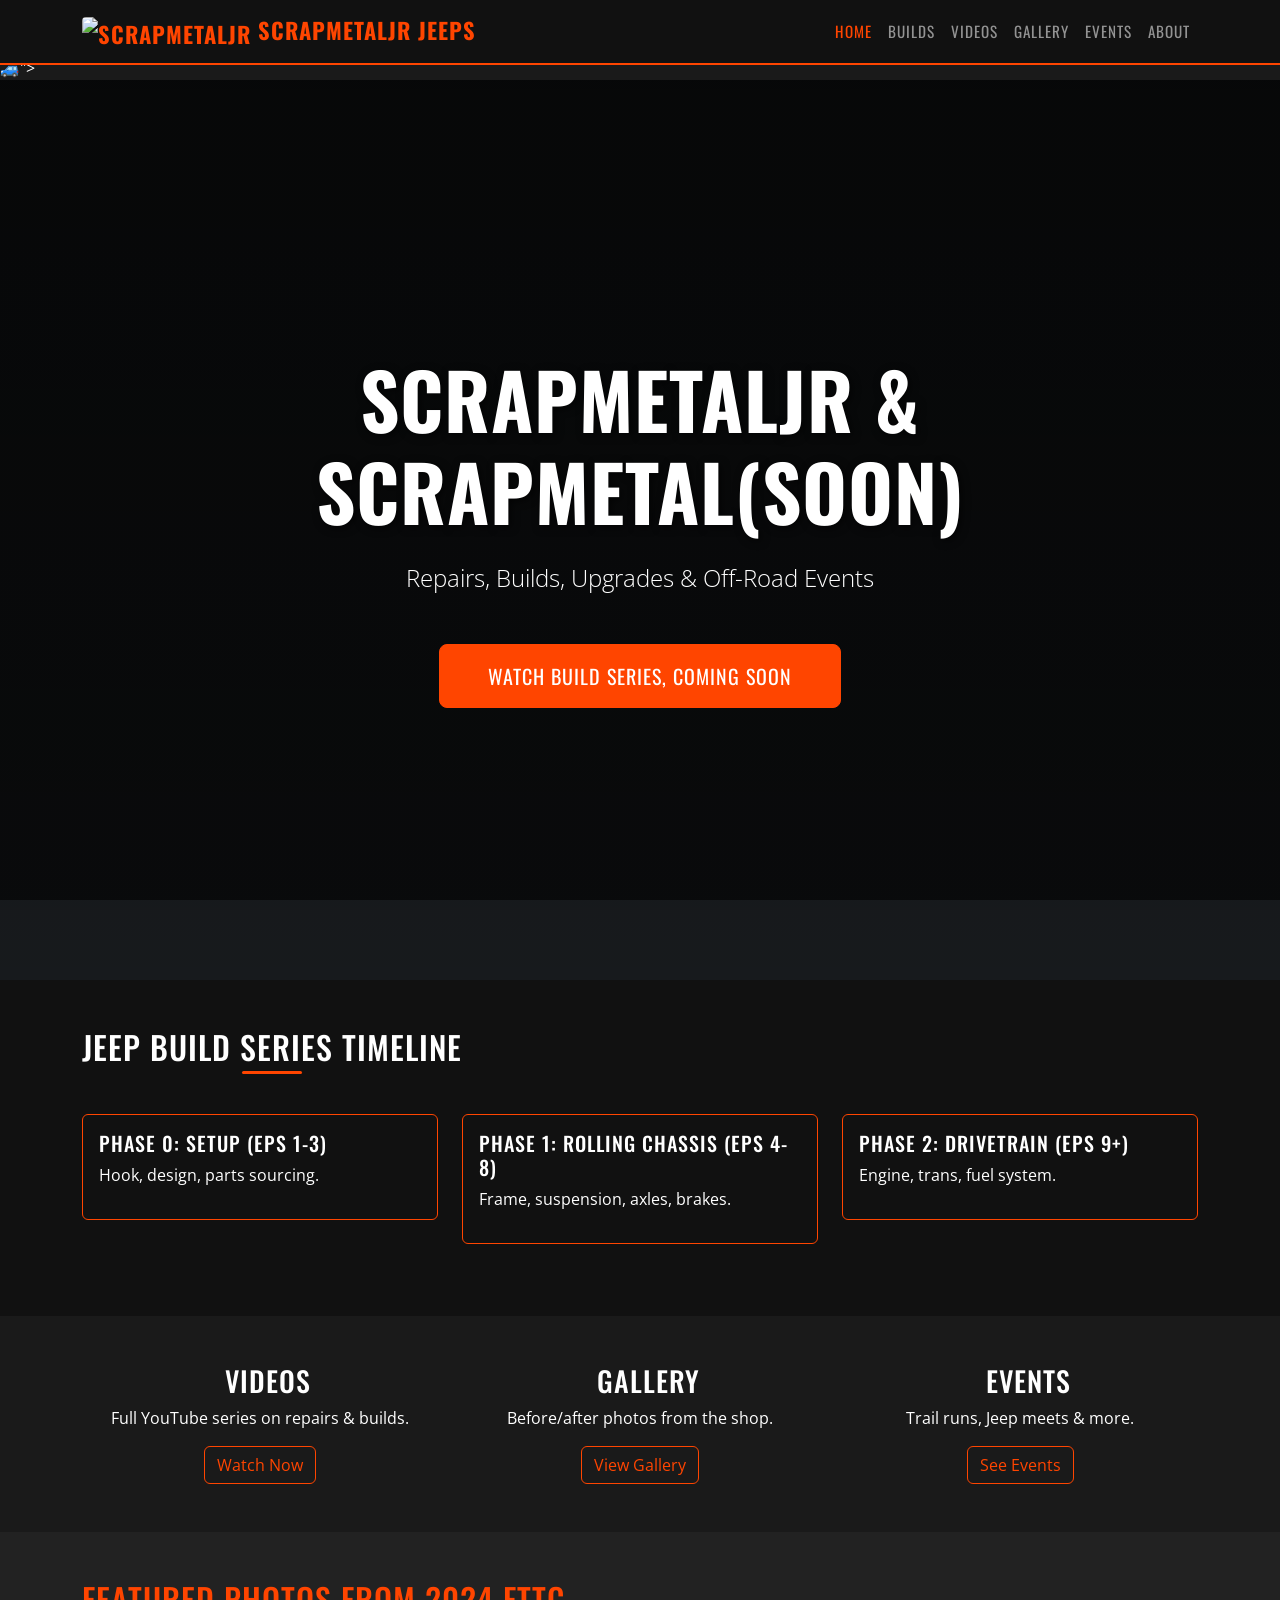
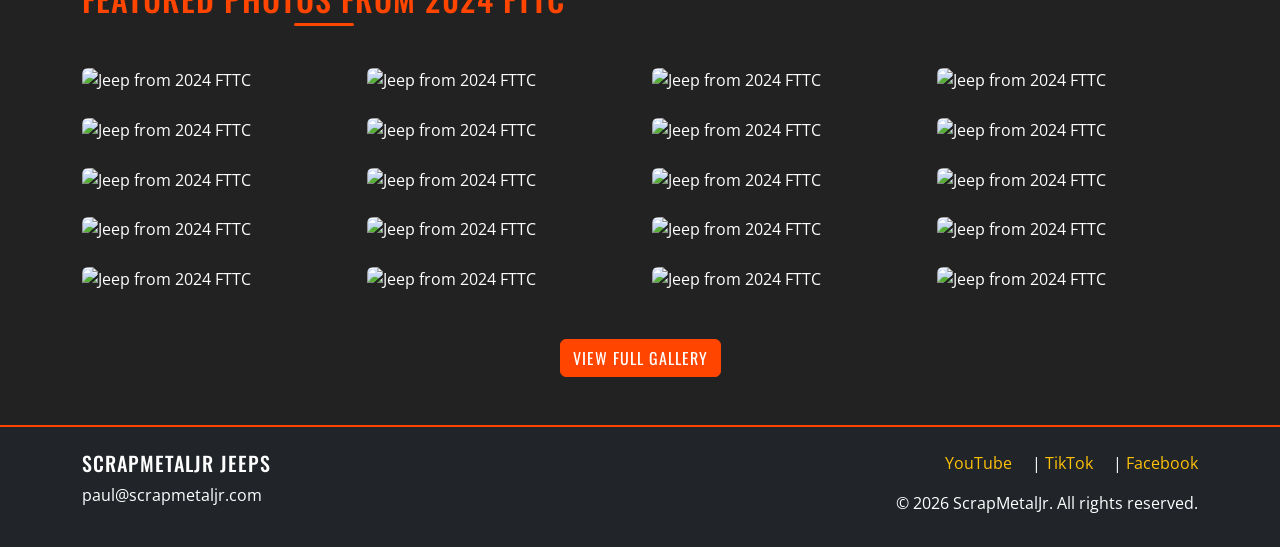
==== index.html @ 537918cd "Add website code (HTML, CSS, JS) - photos hosted externally" ====
<!DOCTYPE html>
<html lang="en">
<head>
 <meta charset="UTF-8">
 <meta name="viewport" content="width=device-width, initial-scale=1.0">
 <title>ScrapMetalJr Jeeps - Builds, Repairs, Events</title>
 <link href="https://cdn.jsdelivr.net/npm/bootstrap@5.3.3/dist/css/bootstrap.min.css" rel="stylesheet">
 <link href="https://fonts.googleapis.com/css2?family=Oswald:wght@400;700&display=swap" rel="stylesheet">
 <link rel="stylesheet" href="css/style.css">
 <link rel="icon" href="data:image/svg+xml,<svg xmlns=\"http://www.w3.org/2000/svg\" viewBox=\"0 0 100 100\"><text y=\".9em\" font-size=\"90\">🚙</text></svg>">
</head>
<body>
 <nav class="navbar navbar-expand-lg navbar-dark bg-dark fixed-top">
 <div class="container">
 <a class="navbar-brand fw-bold" href="#"><img src="https://via.placeholder.com/50x50/FF4500/000000?text=SM" alt="ScrapMetalJr" height="40"> ScrapMetalJr Jeeps</a>
 <button class="navbar-toggler" type="button" data-bs-toggle="collapse" data-bs-target="#navbarNav">
 <span class="navbar-toggler-icon"></span>
 </button>
 <div class="collapse navbar-collapse" id="navbarNav">
 <ul class="navbar-nav ms-auto">
 <li class="nav-item"><a class="nav-link active" href="index.html">Home</a></li>
 <li class="nav-item"><a class="nav-link" href="builds.html">Builds</a></li>
 <li class="nav-item"><a class="nav-link" href="videos.html">Videos</a></li>
 <li class="nav-item"><a class="nav-link" href="gallery.html">Gallery</a></li>
 <li class="nav-item"><a class="nav-link" href="events.html">Events</a></li>
 <li class="nav-item"><a class="nav-link" href="about.html">About</a></li>
 </ul>
 </div>
 </div>
 </nav>

 <header class="hero vh-100 d-flex align-items-center text-white text-center bg-dark" style="background-image: linear-gradient(rgba(0,0,0,0.6), rgba(0,0,0,0.6)), url('Images/hero-bg.jpg'); background-size: cover; background-position: center center;">
 <div class="container">
 <h1 class="display-1 fw-bold mb-4">ScrapMetalJr & ScrapMetal(soon)</h1>
 <p class="lead mb-5">Repairs, Builds, Upgrades & Off-Road Events</p>
 <a href="#timeline" class="btn btn-warning btn-lg px-5 py-3">Watch Build Series, Coming soon</a>
 </div>
 </header>

 <section id="timeline" class="py-5 bg-secondary">
 <div class="container">
 <h2 class="text-center mb-5 text-white">Jeep Build Series Timeline</h2>
 <div class="row">
 <div class="col-lg-4 mb-4">
 <div class="card bg-dark text-white border-warning">
 <div class="card-body">
 <h5>Phase 0: Setup (Eps 1-3)</h5>
 <p>Hook, design, parts sourcing.</p>
 </div>
 </div>
 </div>
 <div class="col-lg-4 mb-4">
 <div class="card bg-dark text-white border-warning">
 <div class="card-body">
 <h5>Phase 1: Rolling Chassis (Eps 4-8)</h5>
 <p>Frame, suspension, axles, brakes.</p>
 </div>
 </div>
 </div>
 <div class="col-lg-4 mb-4">
 <div class="card bg-dark text-white border-warning">
 <div class="card-body">
 <h5>Phase 2: Drivetrain (Eps 9+)</h5>
 <p>Engine, trans, fuel system.</p>
 </div>
 </div>
 </div>
 </div>
 </div>
 </section>

 <section class="py-5">
 <div class="container">
 <div class="row text-center">
 <div class="col-md-4">
 <h3><i class="fas fa-video text-warning me-3"></i>Videos</h3>
 <p>Full YouTube series on repairs & builds.</p>
 <a href="https://www.youtube.com/@ScrapMetalJr" class="btn btn-outline-dark">Watch Now</a>
 </div>
 <div class="col-md-4">
 <h3><i class="fas fa-images text-warning me-3"></i>Gallery</h3>
 <p>Before/after photos from the shop.</p>
 <a href="gallery.html" class="btn btn-outline-dark">View Gallery</a>
 </div>
 <div class="col-md-4">
 <h3><i class="fas fa-calendar-alt text-warning me-3"></i>Events</h3>
 <p>Trail runs, Jeep meets & more.</p>
 <a href="events.html" class="btn btn-outline-dark">See Events</a>
 </div>
 </div>
 </div>
 </section>

 <section id="featured-gallery" class="py-5 bg-light">
  <div class="container">
    <h2 class="text-center mb-5">Featured Photos from 2024 FTTC</h2>
    <div class="row">
      <div class="col-md-3 mb-4"><img src="Images/DSC_6747.jpg" alt="Jeep from 2024 FTTC" class="img-fluid rounded"></div>
      <div class="col-md-3 mb-4"><img src="Images/DSC_6781.jpg" alt="Jeep from 2024 FTTC" class="img-fluid rounded"></div>
      <div class="col-md-3 mb-4"><img src="Images/DSC_6853.jpg" alt="Jeep from 2024 FTTC" class="img-fluid rounded"></div>
      <div class="col-md-3 mb-4"><img src="Images/DSC_6990.jpg" alt="Jeep from 2024 FTTC" class="img-fluid rounded"></div>
      <div class="col-md-3 mb-4"><img src="Images/DSC_7076.jpg" alt="Jeep from 2024 FTTC" class="img-fluid rounded"></div>
      <div class="col-md-3 mb-4"><img src="Images/DSC_7082.jpg" alt="Jeep from 2024 FTTC" class="img-fluid rounded"></div>
      <div class="col-md-3 mb-4"><img src="Images/DSC_7214.jpg" alt="Jeep from 2024 FTTC" class="img-fluid rounded"></div>
      <div class="col-md-3 mb-4"><img src="Images/DSC_7263.jpg" alt="Jeep from 2024 FTTC" class="img-fluid rounded"></div>
      <div class="col-md-3 mb-4"><img src="Images/DSC_7319.jpg" alt="Jeep from 2024 FTTC" class="img-fluid rounded"></div>
      <div class="col-md-3 mb-4"><img src="Images/DSC_7321.jpg" alt="Jeep from 2024 FTTC" class="img-fluid rounded"></div>
      <div class="col-md-3 mb-4"><img src="Images/DSC_8853.jpg" alt="Jeep from 2024 FTTC" class="img-fluid rounded"></div>
      <div class="col-md-3 mb-4"><img src="Images/DSC_8967.jpg" alt="Jeep from 2024 FTTC" class="img-fluid rounded"></div>
      <div class="col-md-3 mb-4"><img src="Images/DSC_9023.jpg" alt="Jeep from 2024 FTTC" class="img-fluid rounded"></div>
      <div class="col-md-3 mb-4"><img src="Images/DSC_9231.jpg" alt="Jeep from 2024 FTTC" class="img-fluid rounded"></div>
      <div class="col-md-3 mb-4"><img src="Images/DSC_9238.jpg" alt="Jeep from 2024 FTTC" class="img-fluid rounded"></div>
      <div class="col-md-3 mb-4"><img src="Images/DSC_9283.jpg" alt="Jeep from 2024 FTTC" class="img-fluid rounded"></div>
      <div class="col-md-3 mb-4"><img src="Images/DSC_9467.jpg" alt="Jeep from 2024 FTTC" class="img-fluid rounded"></div>
      <div class="col-md-3 mb-4"><img src="Images/DSC_9481.jpg" alt="Jeep from 2024 FTTC" class="img-fluid rounded"></div>
      <div class="col-md-3 mb-4"><img src="Images/DSC_9493.jpg" alt="Jeep from 2024 FTTC" class="img-fluid rounded"></div>
      <div class="col-md-3 mb-4"><img src="Images/DSC_9530.jpg" alt="Jeep from 2024 FTTC" class="img-fluid rounded"></div>
    </div>
    <div class="text-center mt-4">
      <a href="gallery.html" class="btn btn-warning">View Full Gallery</a>
    </div>
  </div>
 </section>

 <footer class="bg-dark text-white py-4 mt-auto">
 <div class="container">
 <div class="row">
 <div class="col-md-6">
 <h5>ScrapMetalJr Jeeps</h5>
 <p>paul@scrapmetaljr.com</p>
 </div>
 <div class="col-md-6 text-end">
 <a href="https://www.youtube.com/@ScrapMetalJr" class="text-warning me-3">YouTube</a> |
 <a href="https://www.tiktok.com/@ScrapMetalJr" class="text-warning me-3">TikTok</a> |
 <a href="https://www.facebook.com/ScrapMetalJr" class="text-warning">Facebook</a>
 <p class="mt-3 mb-0">&copy; 2026 ScrapMetalJr. All rights reserved.</p>
 </div>
 </div>
 </div>
 </footer>

 <script src="https://cdn.jsdelivr.net/npm/bootstrap@5.3.3/dist/js/bootstrap.bundle.min.js"></script>
 <script src="https://kit.fontawesome.com/your-kit.js" crossorigin="anonymous"></script> <!-- Replace with your FA kit -->
 <script src="js/script.js"></script>
</body>
</html>
---- css/style.css ----
@import url('https://fonts.googleapis.com/css2?family=Oswald:wght@400;500;700&family=Open+Sans:wght@400;600&display=swap');

:root {
  --orange: #FF4500;
  --orange-dark: #CC3700;
  --dark: #1a1a1a;
  --darker: #111;
  --light: #f8f9fa;
  --gray: #6c757d;
  --warning: #ffc107;
}

* {
  margin: 0;
  padding: 0;
  box-sizing: border-box;
}

body {
  font-family: 'Open Sans', sans-serif;
  background-color: var(--dark);
  color: #fff;
  padding-top: 56px;
}

h1, h2, h3, h4, h5, h6, .navbar-brand {
  font-family: 'Oswald', sans-serif;
  text-transform: uppercase;
  letter-spacing: 1px;
}

/* Navbar */
.navbar {
  backdrop-filter: blur(10px);
  background-color: rgba(17, 17, 17, 0.95) !important;
  border-bottom: 2px solid var(--orange);
  z-index: 1030;
}

.navbar-brand {
  font-size: 1.4rem;
  color: var(--orange) !important;
}

.navbar-brand img {
  border-radius: 4px;
}

.nav-link {
  font-family: 'Oswald', sans-serif;
  text-transform: uppercase;
  letter-spacing: 1px;
  font-size: 0.95rem;
  transition: color 0.3s;
}

.nav-link:hover,
.nav-link.active {
  color: var(--orange) !important;
}

/* Hero Section */
.hero {
  position: relative;
  min-height: 100vh;
  display: flex;
  align-items: center;
  justify-content: center;
  text-align: center;
  background-size: cover;
  background-position: center;
  background-attachment: fixed;
}

.hero::before {
  content: '';
  position: absolute;
  inset: 0;
  background: linear-gradient(to bottom, rgba(0,0,0,0.5) 0%, rgba(0,0,0,0.3) 100%);
}

.hero .container {
  position: relative;
  z-index: 1;
}

.hero h1 {
  font-size: clamp(2.5rem, 6vw, 5rem);
  font-weight: 700;
  text-shadow: 2px 2px 8px rgba(0,0,0,0.7);
  animation: fadeInUp 1s ease-out;
}

.hero .lead {
  font-size: clamp(1rem, 2.5vw, 1.5rem);
  animation: fadeInUp 1s ease-out 0.3s both;
}

.hero .btn {
  animation: fadeInUp 1s ease-out 0.6s both;
}

@keyframes fadeInUp {
  from { opacity: 0; transform: translateY(30px); }
  to { opacity: 1; transform: translateY(0); }
}

/* Buttons */
.btn-warning {
  background-color: var(--orange);
  border-color: var(--orange);
  color: #fff;
  font-family: 'Oswald', sans-serif;
  text-transform: uppercase;
  letter-spacing: 1px;
  transition: all 0.3s;
}

.btn-warning:hover {
  background-color: var(--orange-dark);
  border-color: var(--orange-dark);
  color: #fff;
  transform: translateY(-2px);
  box-shadow: 0 4px 15px rgba(255, 69, 0, 0.4);
}

.btn-outline-dark {
  color: var(--orange);
  border-color: var(--orange);
}

.btn-outline-dark:hover {
  background-color: var(--orange);
  border-color: var(--orange);
  color: #fff;
}

.btn-primary {
  background-color: var(--orange);
  border-color: var(--orange);
}

.btn-primary:hover {
  background-color: var(--orange-dark);
  border-color: var(--orange-dark);
}

/* Cards */
.card {
  transition: transform 0.3s, box-shadow 0.3s;
  overflow: hidden;
}

.card:hover {
  transform: translateY(-5px);
  box-shadow: 0 8px 25px rgba(255, 69, 0, 0.3);
}

.card.bg-dark {
  background-color: var(--darker) !important;
}

.card.border-warning {
  border-color: var(--orange) !important;
}

/* Gallery Grid */
.gallery-grid {
  display: grid;
  grid-template-columns: repeat(auto-fill, minmax(280px, 1fr));
  gap: 16px;
  padding: 20px 0;
}

.gallery-grid .photo-item {
  position: relative;
  overflow: hidden;
  border-radius: 8px;
  cursor: pointer;
  aspect-ratio: 4/3;
  background: var(--darker);
}

.gallery-grid .photo-item img {
  width: 100%;
  height: 100%;
  object-fit: cover;
  transition: transform 0.4s ease, filter 0.4s ease;
}

.gallery-grid .photo-item:hover img {
  transform: scale(1.08);
  filter: brightness(1.1);
}

.gallery-grid .photo-item::after {
  content: '';
  position: absolute;
  inset: 0;
  background: linear-gradient(to top, rgba(0,0,0,0.5) 0%, transparent 50%);
  opacity: 0;
  transition: opacity 0.3s;
}

.gallery-grid .photo-item:hover::after {
  opacity: 1;
}

/* Featured Gallery on Homepage */
#featured-gallery .col-md-3 {
  overflow: hidden;
  border-radius: 8px;
}

#featured-gallery img {
  transition: transform 0.4s ease;
  cursor: pointer;
}

#featured-gallery img:hover {
  transform: scale(1.05);
}

/* Timeline */
.timeline {
  position: relative;
  max-width: 1200px;
  margin: 0 auto;
  padding: 20px 0;
}

.timeline::after {
  content: '';
  position: absolute;
  width: 4px;
  background: linear-gradient(to bottom, var(--orange), var(--orange-dark));
  top: 0;
  bottom: 0;
  left: 50%;
  margin-left: -2px;
  border-radius: 2px;
}

.timeline-item {
  padding: 10px 40px;
  position: relative;
  width: 50%;
  margin-bottom: 20px;
}

.timeline-item::after {
  content: '';
  position: absolute;
  width: 20px;
  height: 20px;
  right: -10px;
  background-color: var(--orange);
  border: 4px solid var(--dark);
  top: 20px;
  border-radius: 50%;
  z-index: 1;
  box-shadow: 0 0 10px rgba(255, 69, 0, 0.5);
}

.timeline-item.left { left: 0; }
.timeline-item.right { left: 50%; }
.timeline-item.right::after { left: -10px; }

.timeline-content {
  padding: 20px;
  background-color: var(--darker);
  border-radius: 8px;
  border: 1px solid #333;
  transition: border-color 0.3s;
}

.timeline-content:hover {
  border-color: var(--orange);
}

.timeline-content h5 {
  color: var(--orange);
  margin-bottom: 10px;
}

.timeline-content img {
  border-radius: 6px;
  margin-bottom: 12px;
  width: 100%;
  max-height: 200px;
  object-fit: cover;
}

/* Lightbox */
.lightbox-overlay {
  position: fixed;
  inset: 0;
  background: rgba(0, 0, 0, 0.95);
  z-index: 9999;
  display: flex;
  align-items: center;
  justify-content: center;
  opacity: 0;
  visibility: hidden;
  transition: opacity 0.3s, visibility 0.3s;
}

.lightbox-overlay.active {
  opacity: 1;
  visibility: visible;
}

.lightbox-overlay img {
  max-width: 90vw;
  max-height: 90vh;
  object-fit: contain;
  border-radius: 4px;
  box-shadow: 0 0 40px rgba(0,0,0,0.5);
}

.lightbox-close {
  position: absolute;
  top: 20px;
  right: 30px;
  font-size: 2.5rem;
  color: #fff;
  cursor: pointer;
  z-index: 10001;
  transition: color 0.3s;
  background: none;
  border: none;
  line-height: 1;
}

.lightbox-close:hover {
  color: var(--orange);
}

.lightbox-prev,
.lightbox-next {
  position: absolute;
  top: 50%;
  transform: translateY(-50%);
  font-size: 3rem;
  color: #fff;
  cursor: pointer;
  z-index: 10001;
  padding: 20px;
  background: none;
  border: none;
  transition: color 0.3s;
  user-select: none;
}

.lightbox-prev:hover,
.lightbox-next:hover {
  color: var(--orange);
}

.lightbox-prev { left: 20px; }
.lightbox-next { right: 20px; }

.lightbox-counter {
  position: absolute;
  bottom: 20px;
  left: 50%;
  transform: translateX(-50%);
  color: #aaa;
  font-family: 'Oswald', sans-serif;
  font-size: 1rem;
}

/* Section Styles */
section {
  padding: 80px 0;
}

section h2 {
  color: var(--orange);
  position: relative;
  display: inline-block;
}

section h2::after {
  content: '';
  position: absolute;
  bottom: -8px;
  left: 50%;
  transform: translateX(-50%);
  width: 60px;
  height: 3px;
  background: var(--orange);
  border-radius: 2px;
}

.bg-secondary {
  background-color: var(--darker) !important;
}

.bg-light {
  background-color: #222 !important;
}

.bg-light h2,
.bg-light h3 {
  color: var(--orange);
}

.bg-light p {
  color: #ccc;
}

/* Footer */
footer {
  background-color: var(--darker) !important;
  border-top: 2px solid var(--orange);
}

footer a {
  color: var(--orange);
  text-decoration: none;
  transition: opacity 0.3s;
}

footer a:hover {
  opacity: 0.8;
  color: var(--orange);
}

/* Photo Blog Entry */
.blog-entry {
  background: var(--darker);
  border-radius: 12px;
  overflow: hidden;
  margin-bottom: 40px;
  border: 1px solid #333;
  transition: border-color 0.3s;
}

.blog-entry:hover {
  border-color: var(--orange);
}

.blog-entry .entry-header {
  position: relative;
  height: 300px;
  overflow: hidden;
}

.blog-entry .entry-header img {
  width: 100%;
  height: 100%;
  object-fit: cover;
}

.blog-entry .entry-header .overlay {
  position: absolute;
  bottom: 0;
  left: 0;
  right: 0;
  padding: 30px;
  background: linear-gradient(to top, rgba(0,0,0,0.9), transparent);
}

.blog-entry .entry-header h3 {
  color: #fff;
  margin-bottom: 5px;
}

.blog-entry .entry-header .date {
  color: var(--orange);
  font-size: 0.9rem;
}

.blog-entry .entry-body {
  padding: 25px;
}

.blog-entry .entry-body p {
  color: #ccc;
  line-height: 1.7;
}

.blog-entry .photo-strip {
  display: flex;
  gap: 8px;
  padding: 0 25px 25px;
  overflow-x: auto;
}

.blog-entry .photo-strip img {
  height: 120px;
  border-radius: 6px;
  cursor: pointer;
  transition: transform 0.3s;
  flex-shrink: 0;
}

.blog-entry .photo-strip img:hover {
  transform: scale(1.05);
}

/* Loading Spinner */
.loading {
  text-align: center;
  padding: 60px;
  color: var(--gray);
}

.loading .spinner {
  width: 40px;
  height: 40px;
  border: 4px solid #333;
  border-top-color: var(--orange);
  border-radius: 50%;
  animation: spin 0.8s linear infinite;
  margin: 0 auto 20px;
}

@keyframes spin {
  to { transform: rotate(360deg); }
}

/* Responsive */
@media screen and (max-width: 768px) {
  .timeline::after { left: 20px; }
  .timeline-item {
    width: 100%;
    padding-left: 50px;
    padding-right: 15px;
  }
  .timeline-item::after { left: 12px; }
  .timeline-item.right { left: 0; }

  .gallery-grid {
    grid-template-columns: repeat(auto-fill, minmax(150px, 1fr));
    gap: 8px;
  }

  section { padding: 50px 0; }

  .hero h1 { font-size: 2.2rem; }

  .lightbox-prev, .lightbox-next {
    font-size: 2rem;
    padding: 10px;
  }

  .blog-entry .entry-header { height: 200px; }
}

@media screen and (max-width: 480px) {
  .gallery-grid {
    grid-template-columns: repeat(2, 1fr);
  }
}

/* Scrollbar */
::-webkit-scrollbar {
  width: 8px;
  height: 8px;
}

::-webkit-scrollbar-track {
  background: var(--darker);
}

::-webkit-scrollbar-thumb {
  background: var(--orange);
  border-radius: 4px;
}

::-webkit-scrollbar-thumb:hover {
  background: var(--orange-dark);
}

/* Tab styling for events */
.nav-tabs {
  border-bottom-color: var(--orange);
}

.nav-tabs .nav-link {
  color: #aaa;
  border: none;
  border-bottom: 2px solid transparent;
  font-family: 'Oswald', sans-serif;
}

.nav-tabs .nav-link:hover {
  color: var(--orange);
  border-color: transparent transparent var(--orange);
}

.nav-tabs .nav-link.active {
  color: var(--orange);
  background: transparent;
  border-color: transparent transparent var(--orange);
}

/* Filter/search bar */
.filter-bar {
  display: flex;
  gap: 12px;
  margin-bottom: 30px;
  flex-wrap: wrap;
  align-items: center;
}

.filter-bar input,
.filter-bar select {
  background: var(--darker);
  border: 1px solid #444;
  color: #fff;
  padding: 10px 16px;
  border-radius: 6px;
  font-family: 'Open Sans', sans-serif;
  font-size: 0.95rem;
}

.filter-bar input:focus,
.filter-bar select:focus {
  outline: none;
  border-color: var(--orange);
  box-shadow: 0 0 0 2px rgba(255, 69, 0, 0.2);
}

.filter-bar input::placeholder {
  color: #666;
}
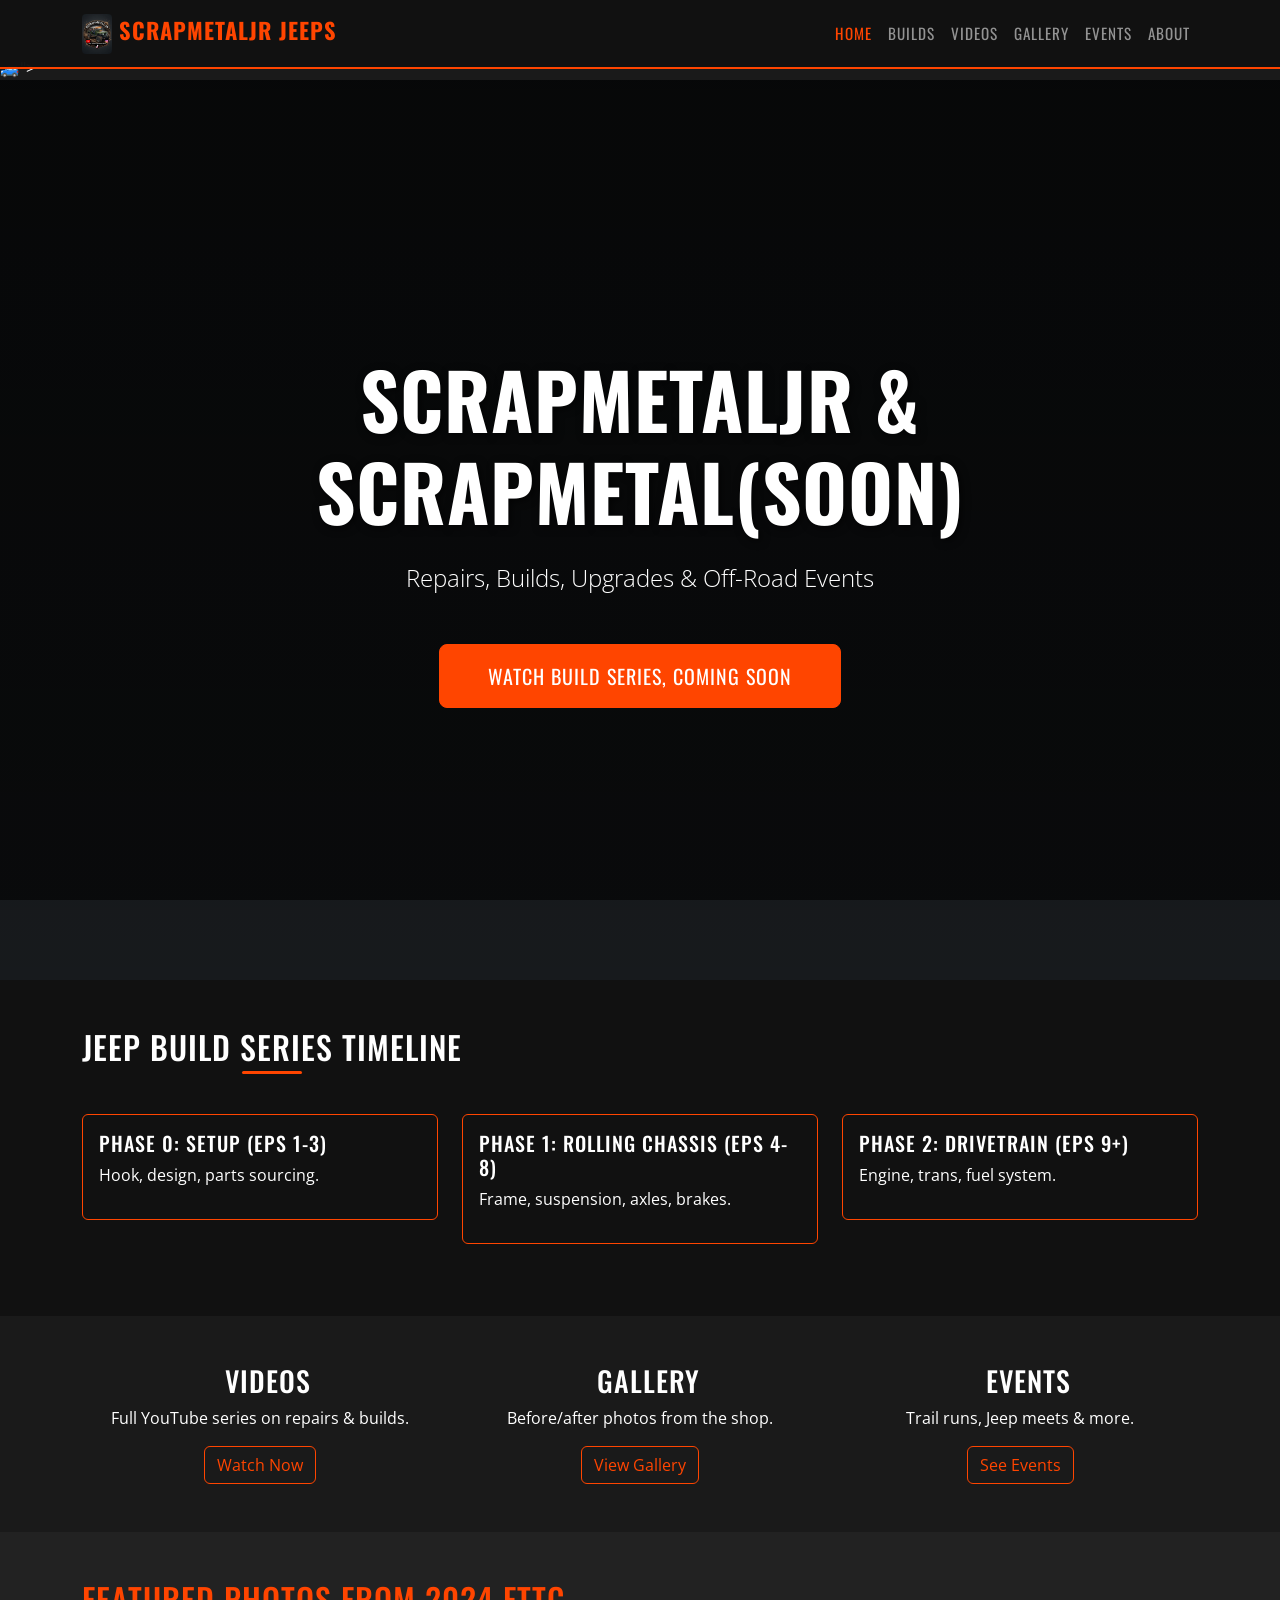
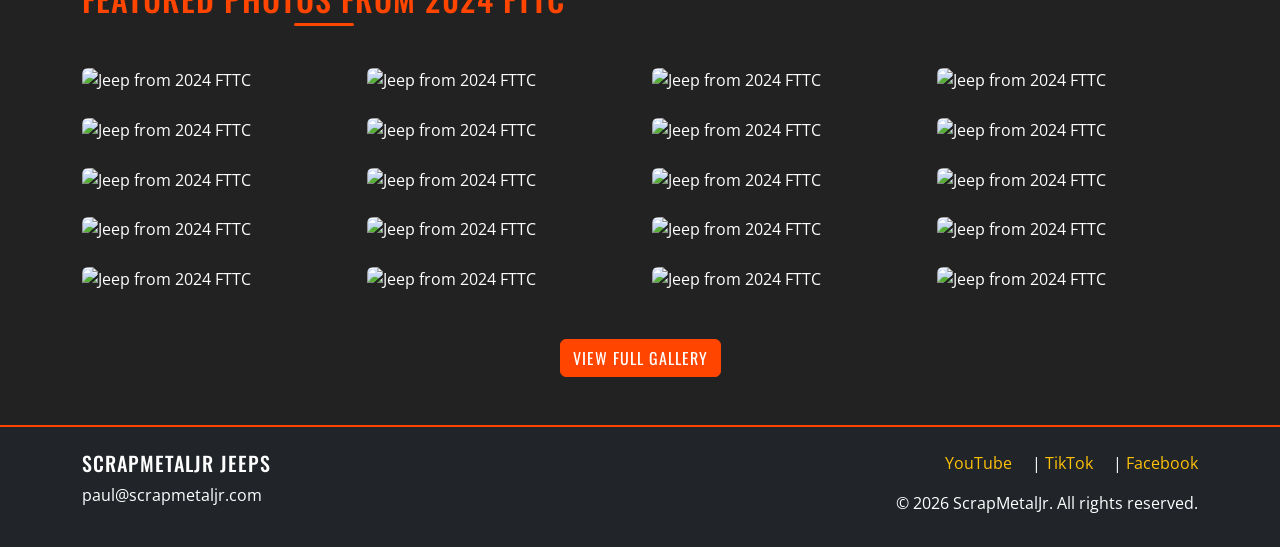
==== commit 0a31d722: "Fix background image, add new logo, update all pages" ====
--- a/index.html
+++ b/index.html
@@ -12,7 +12,7 @@
 <body>
  <nav class="navbar navbar-expand-lg navbar-dark bg-dark fixed-top">
  <div class="container">
- <a class="navbar-brand fw-bold" href="#"><img src="https://via.placeholder.com/50x50/FF4500/000000?text=SM" alt="ScrapMetalJr" height="40"> ScrapMetalJr Jeeps</a>
+ <a class="navbar-brand fw-bold" href="#"><img src="Images/logo.jpeg" alt="ScrapMetalJr" height="40"> ScrapMetalJr Jeeps</a>
  <button class="navbar-toggler" type="button" data-bs-toggle="collapse" data-bs-target="#navbarNav">
  <span class="navbar-toggler-icon"></span>
  </button>
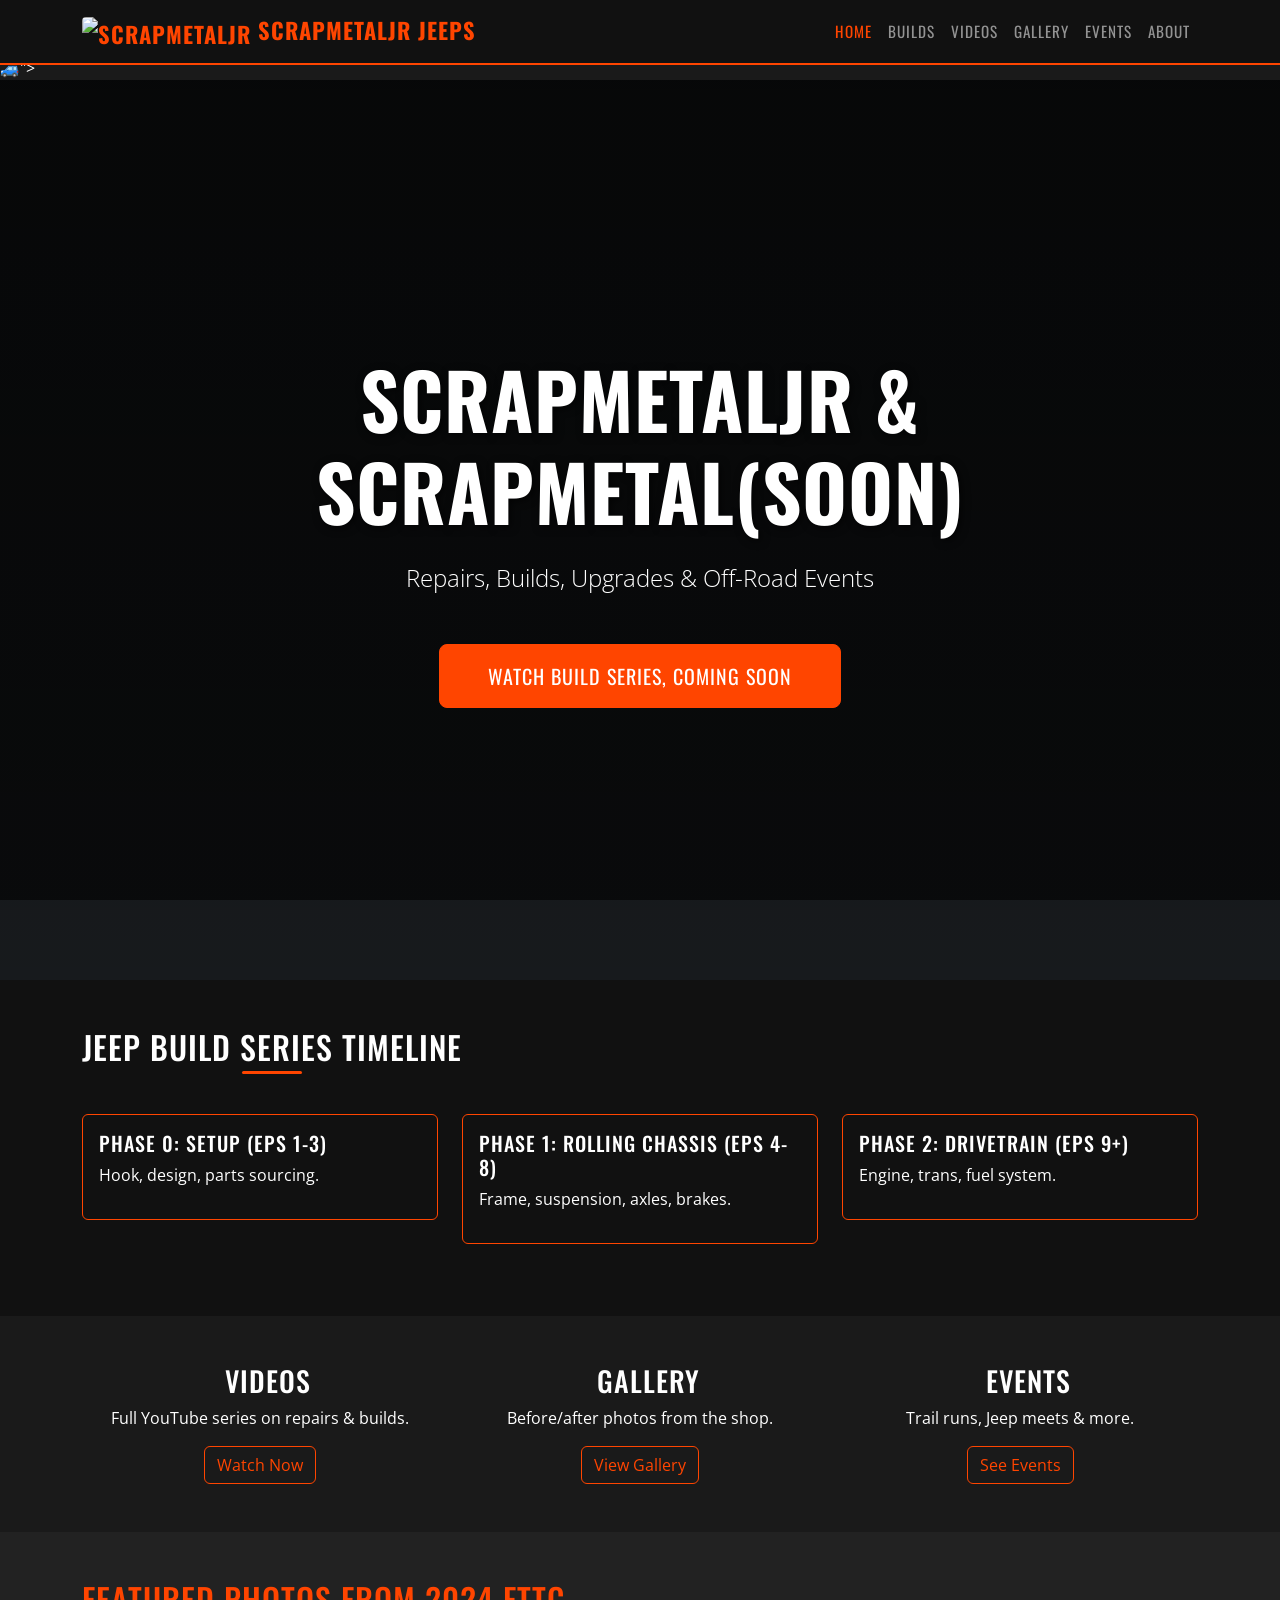
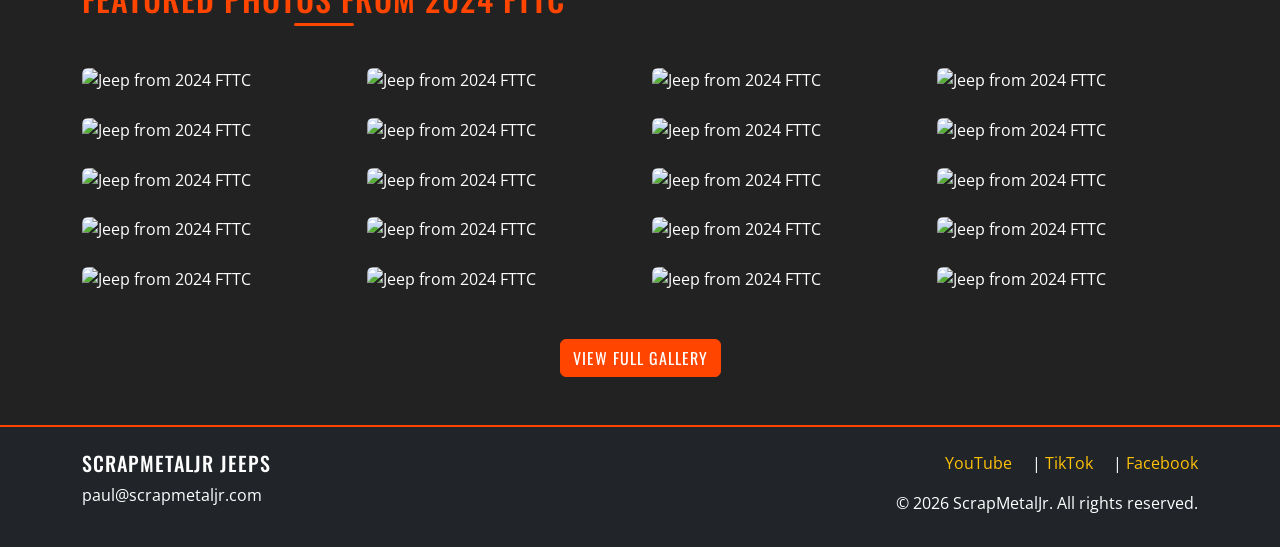
==== commit 65078f9b: "Switch to Cloudinary image hosting" ====
--- a/index.html
+++ b/index.html
@@ -12,7 +12,7 @@
 <body>
  <nav class="navbar navbar-expand-lg navbar-dark bg-dark fixed-top">
  <div class="container">
- <a class="navbar-brand fw-bold" href="#"><img src="Images/logo.jpeg" alt="ScrapMetalJr" height="40"> ScrapMetalJr Jeeps</a>
+ <a class="navbar-brand fw-bold" href="#"><img src="https://res.cloudinary.com/dp34ykdrn/image/upload/f_auto,q_auto,w_50/logo" alt="ScrapMetalJr" height="40"> ScrapMetalJr Jeeps</a>
  <button class="navbar-toggler" type="button" data-bs-toggle="collapse" data-bs-target="#navbarNav">
  <span class="navbar-toggler-icon"></span>
  </button>
@@ -29,7 +29,7 @@
  </div>
  </nav>
 
- <header class="hero vh-100 d-flex align-items-center text-white text-center bg-dark" style="background-image: linear-gradient(rgba(0,0,0,0.6), rgba(0,0,0,0.6)), url('Images/hero-bg.jpg'); background-size: cover; background-position: center center;">
+ <header class="hero vh-100 d-flex align-items-center text-white text-center bg-dark" style="background-image: linear-gradient(rgba(0,0,0,0.6), rgba(0,0,0,0.6)), url('https://res.cloudinary.com/dp34ykdrn/image/upload/f_auto,q_auto/hero-bg.jpg'); background-size: cover; background-position: center center;">
  <div class="container">
  <h1 class="display-1 fw-bold mb-4">ScrapMetalJr & ScrapMetal(soon)</h1>
  <p class="lead mb-5">Repairs, Builds, Upgrades & Off-Road Events</p>
@@ -95,26 +95,26 @@
   <div class="container">
     <h2 class="text-center mb-5">Featured Photos from 2024 FTTC</h2>
     <div class="row">
-      <div class="col-md-3 mb-4"><img src="Images/DSC_6747.jpg" alt="Jeep from 2024 FTTC" class="img-fluid rounded"></div>
-      <div class="col-md-3 mb-4"><img src="Images/DSC_6781.jpg" alt="Jeep from 2024 FTTC" class="img-fluid rounded"></div>
-      <div class="col-md-3 mb-4"><img src="Images/DSC_6853.jpg" alt="Jeep from 2024 FTTC" class="img-fluid rounded"></div>
-      <div class="col-md-3 mb-4"><img src="Images/DSC_6990.jpg" alt="Jeep from 2024 FTTC" class="img-fluid rounded"></div>
-      <div class="col-md-3 mb-4"><img src="Images/DSC_7076.jpg" alt="Jeep from 2024 FTTC" class="img-fluid rounded"></div>
-      <div class="col-md-3 mb-4"><img src="Images/DSC_7082.jpg" alt="Jeep from 2024 FTTC" class="img-fluid rounded"></div>
-      <div class="col-md-3 mb-4"><img src="Images/DSC_7214.jpg" alt="Jeep from 2024 FTTC" class="img-fluid rounded"></div>
-      <div class="col-md-3 mb-4"><img src="Images/DSC_7263.jpg" alt="Jeep from 2024 FTTC" class="img-fluid rounded"></div>
-      <div class="col-md-3 mb-4"><img src="Images/DSC_7319.jpg" alt="Jeep from 2024 FTTC" class="img-fluid rounded"></div>
-      <div class="col-md-3 mb-4"><img src="Images/DSC_7321.jpg" alt="Jeep from 2024 FTTC" class="img-fluid rounded"></div>
-      <div class="col-md-3 mb-4"><img src="Images/DSC_8853.jpg" alt="Jeep from 2024 FTTC" class="img-fluid rounded"></div>
-      <div class="col-md-3 mb-4"><img src="Images/DSC_8967.jpg" alt="Jeep from 2024 FTTC" class="img-fluid rounded"></div>
-      <div class="col-md-3 mb-4"><img src="Images/DSC_9023.jpg" alt="Jeep from 2024 FTTC" class="img-fluid rounded"></div>
-      <div class="col-md-3 mb-4"><img src="Images/DSC_9231.jpg" alt="Jeep from 2024 FTTC" class="img-fluid rounded"></div>
-      <div class="col-md-3 mb-4"><img src="Images/DSC_9238.jpg" alt="Jeep from 2024 FTTC" class="img-fluid rounded"></div>
-      <div class="col-md-3 mb-4"><img src="Images/DSC_9283.jpg" alt="Jeep from 2024 FTTC" class="img-fluid rounded"></div>
-      <div class="col-md-3 mb-4"><img src="Images/DSC_9467.jpg" alt="Jeep from 2024 FTTC" class="img-fluid rounded"></div>
-      <div class="col-md-3 mb-4"><img src="Images/DSC_9481.jpg" alt="Jeep from 2024 FTTC" class="img-fluid rounded"></div>
-      <div class="col-md-3 mb-4"><img src="Images/DSC_9493.jpg" alt="Jeep from 2024 FTTC" class="img-fluid rounded"></div>
-      <div class="col-md-3 mb-4"><img src="Images/DSC_9530.jpg" alt="Jeep from 2024 FTTC" class="img-fluid rounded"></div>
+      <div class="col-md-3 mb-4"><img src="https://res.cloudinary.com/dp34ykdrn/image/upload/f_auto,q_auto/DSC_6747.jpg" alt="Jeep from 2024 FTTC" class="img-fluid rounded"></div>
+      <div class="col-md-3 mb-4"><img src="https://res.cloudinary.com/dp34ykdrn/image/upload/f_auto,q_auto/DSC_6781.jpg" alt="Jeep from 2024 FTTC" class="img-fluid rounded"></div>
+      <div class="col-md-3 mb-4"><img src="https://res.cloudinary.com/dp34ykdrn/image/upload/f_auto,q_auto/DSC_6853.jpg" alt="Jeep from 2024 FTTC" class="img-fluid rounded"></div>
+      <div class="col-md-3 mb-4"><img src="https://res.cloudinary.com/dp34ykdrn/image/upload/f_auto,q_auto/DSC_6990.jpg" alt="Jeep from 2024 FTTC" class="img-fluid rounded"></div>
+      <div class="col-md-3 mb-4"><img src="https://res.cloudinary.com/dp34ykdrn/image/upload/f_auto,q_auto/DSC_7076.jpg" alt="Jeep from 2024 FTTC" class="img-fluid rounded"></div>
+      <div class="col-md-3 mb-4"><img src="https://res.cloudinary.com/dp34ykdrn/image/upload/f_auto,q_auto/DSC_7082.jpg" alt="Jeep from 2024 FTTC" class="img-fluid rounded"></div>
+      <div class="col-md-3 mb-4"><img src="https://res.cloudinary.com/dp34ykdrn/image/upload/f_auto,q_auto/DSC_7214.jpg" alt="Jeep from 2024 FTTC" class="img-fluid rounded"></div>
+      <div class="col-md-3 mb-4"><img src="https://res.cloudinary.com/dp34ykdrn/image/upload/f_auto,q_auto/DSC_7263.jpg" alt="Jeep from 2024 FTTC" class="img-fluid rounded"></div>
+      <div class="col-md-3 mb-4"><img src="https://res.cloudinary.com/dp34ykdrn/image/upload/f_auto,q_auto/DSC_7319.jpg" alt="Jeep from 2024 FTTC" class="img-fluid rounded"></div>
+      <div class="col-md-3 mb-4"><img src="https://res.cloudinary.com/dp34ykdrn/image/upload/f_auto,q_auto/DSC_7321.jpg" alt="Jeep from 2024 FTTC" class="img-fluid rounded"></div>
+      <div class="col-md-3 mb-4"><img src="https://res.cloudinary.com/dp34ykdrn/image/upload/f_auto,q_auto/DSC_8853.jpg" alt="Jeep from 2024 FTTC" class="img-fluid rounded"></div>
+      <div class="col-md-3 mb-4"><img src="https://res.cloudinary.com/dp34ykdrn/image/upload/f_auto,q_auto/DSC_8967.jpg" alt="Jeep from 2024 FTTC" class="img-fluid rounded"></div>
+      <div class="col-md-3 mb-4"><img src="https://res.cloudinary.com/dp34ykdrn/image/upload/f_auto,q_auto/DSC_9023.jpg" alt="Jeep from 2024 FTTC" class="img-fluid rounded"></div>
+      <div class="col-md-3 mb-4"><img src="https://res.cloudinary.com/dp34ykdrn/image/upload/f_auto,q_auto/DSC_9231.jpg" alt="Jeep from 2024 FTTC" class="img-fluid rounded"></div>
+      <div class="col-md-3 mb-4"><img src="https://res.cloudinary.com/dp34ykdrn/image/upload/f_auto,q_auto/DSC_9238.jpg" alt="Jeep from 2024 FTTC" class="img-fluid rounded"></div>
+      <div class="col-md-3 mb-4"><img src="https://res.cloudinary.com/dp34ykdrn/image/upload/f_auto,q_auto/DSC_9283.jpg" alt="Jeep from 2024 FTTC" class="img-fluid rounded"></div>
+      <div class="col-md-3 mb-4"><img src="https://res.cloudinary.com/dp34ykdrn/image/upload/f_auto,q_auto/DSC_9467.jpg" alt="Jeep from 2024 FTTC" class="img-fluid rounded"></div>
+      <div class="col-md-3 mb-4"><img src="https://res.cloudinary.com/dp34ykdrn/image/upload/f_auto,q_auto/DSC_9481.jpg" alt="Jeep from 2024 FTTC" class="img-fluid rounded"></div>
+      <div class="col-md-3 mb-4"><img src="https://res.cloudinary.com/dp34ykdrn/image/upload/f_auto,q_auto/DSC_9493.jpg" alt="Jeep from 2024 FTTC" class="img-fluid rounded"></div>
+      <div class="col-md-3 mb-4"><img src="https://res.cloudinary.com/dp34ykdrn/image/upload/f_auto,q_auto/DSC_9530.jpg" alt="Jeep from 2024 FTTC" class="img-fluid rounded"></div>
     </div>
     <div class="text-center mt-4">
       <a href="gallery.html" class="btn btn-warning">View Full Gallery</a>
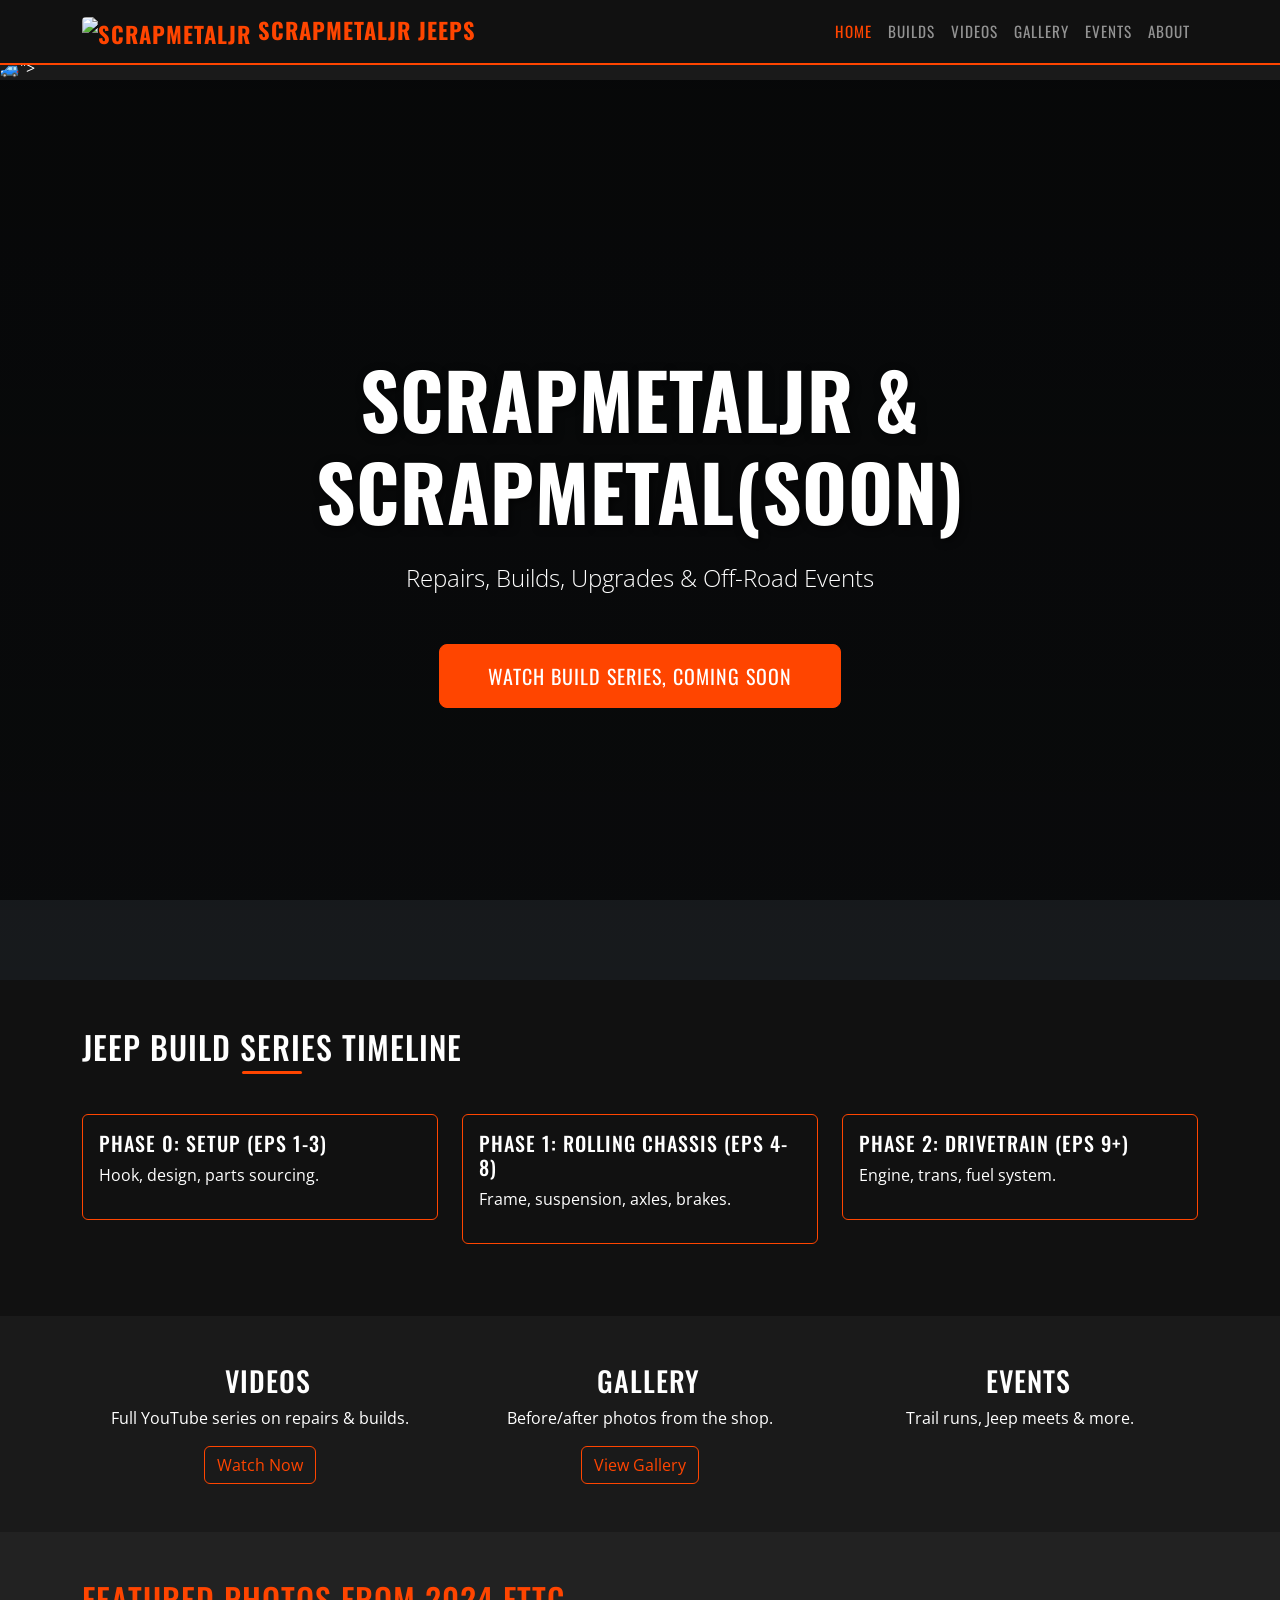
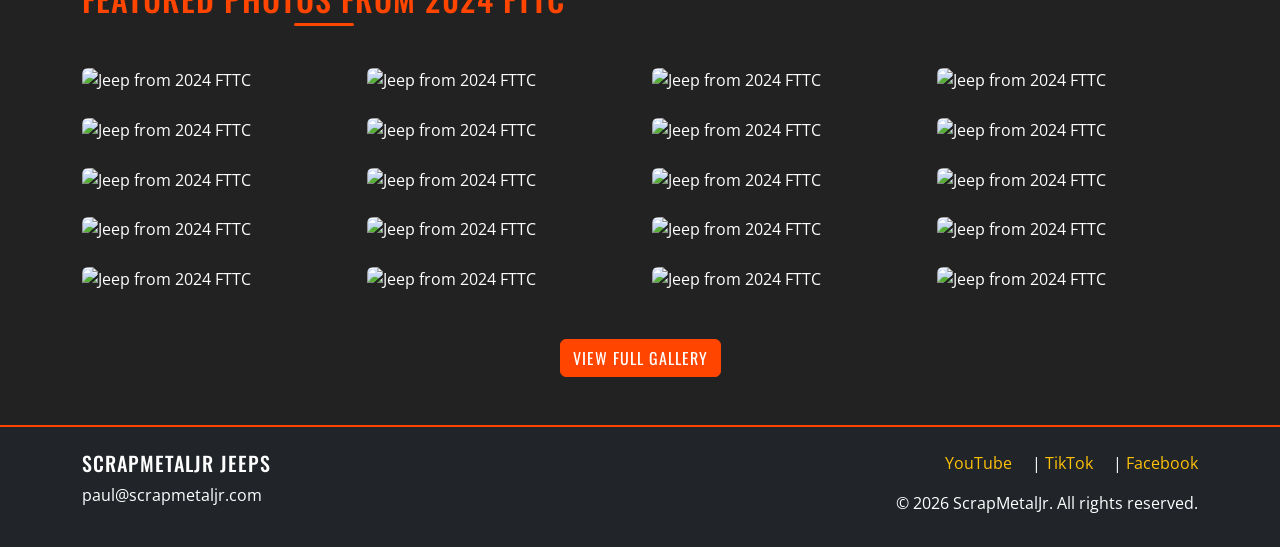
==== commit 0fdb2776: "Rebuild Events page with Google Calendar embed" ====
--- a/index.html
+++ b/index.html
@@ -23,7 +23,7 @@
  <li class="nav-item"><a class="nav-link" href="videos.html">Videos</a></li>
  <li class="nav-item"><a class="nav-link" href="gallery.html">Gallery</a></li>
  <li class="nav-item"><a class="nav-link" href="events.html">Events</a></li>
- <li class="nav-item"><a class="nav-link" href="about.html">About</a></li>
+          <li class="nav-item"><a class="nav-link" href="about.html">About</a></li>
  </ul>
  </div>
  </div>
@@ -85,7 +85,6 @@
  <div class="col-md-4">
  <h3><i class="fas fa-calendar-alt text-warning me-3"></i>Events</h3>
  <p>Trail runs, Jeep meets & more.</p>
- <a href="events.html" class="btn btn-outline-dark">See Events</a>
  </div>
  </div>
  </div>
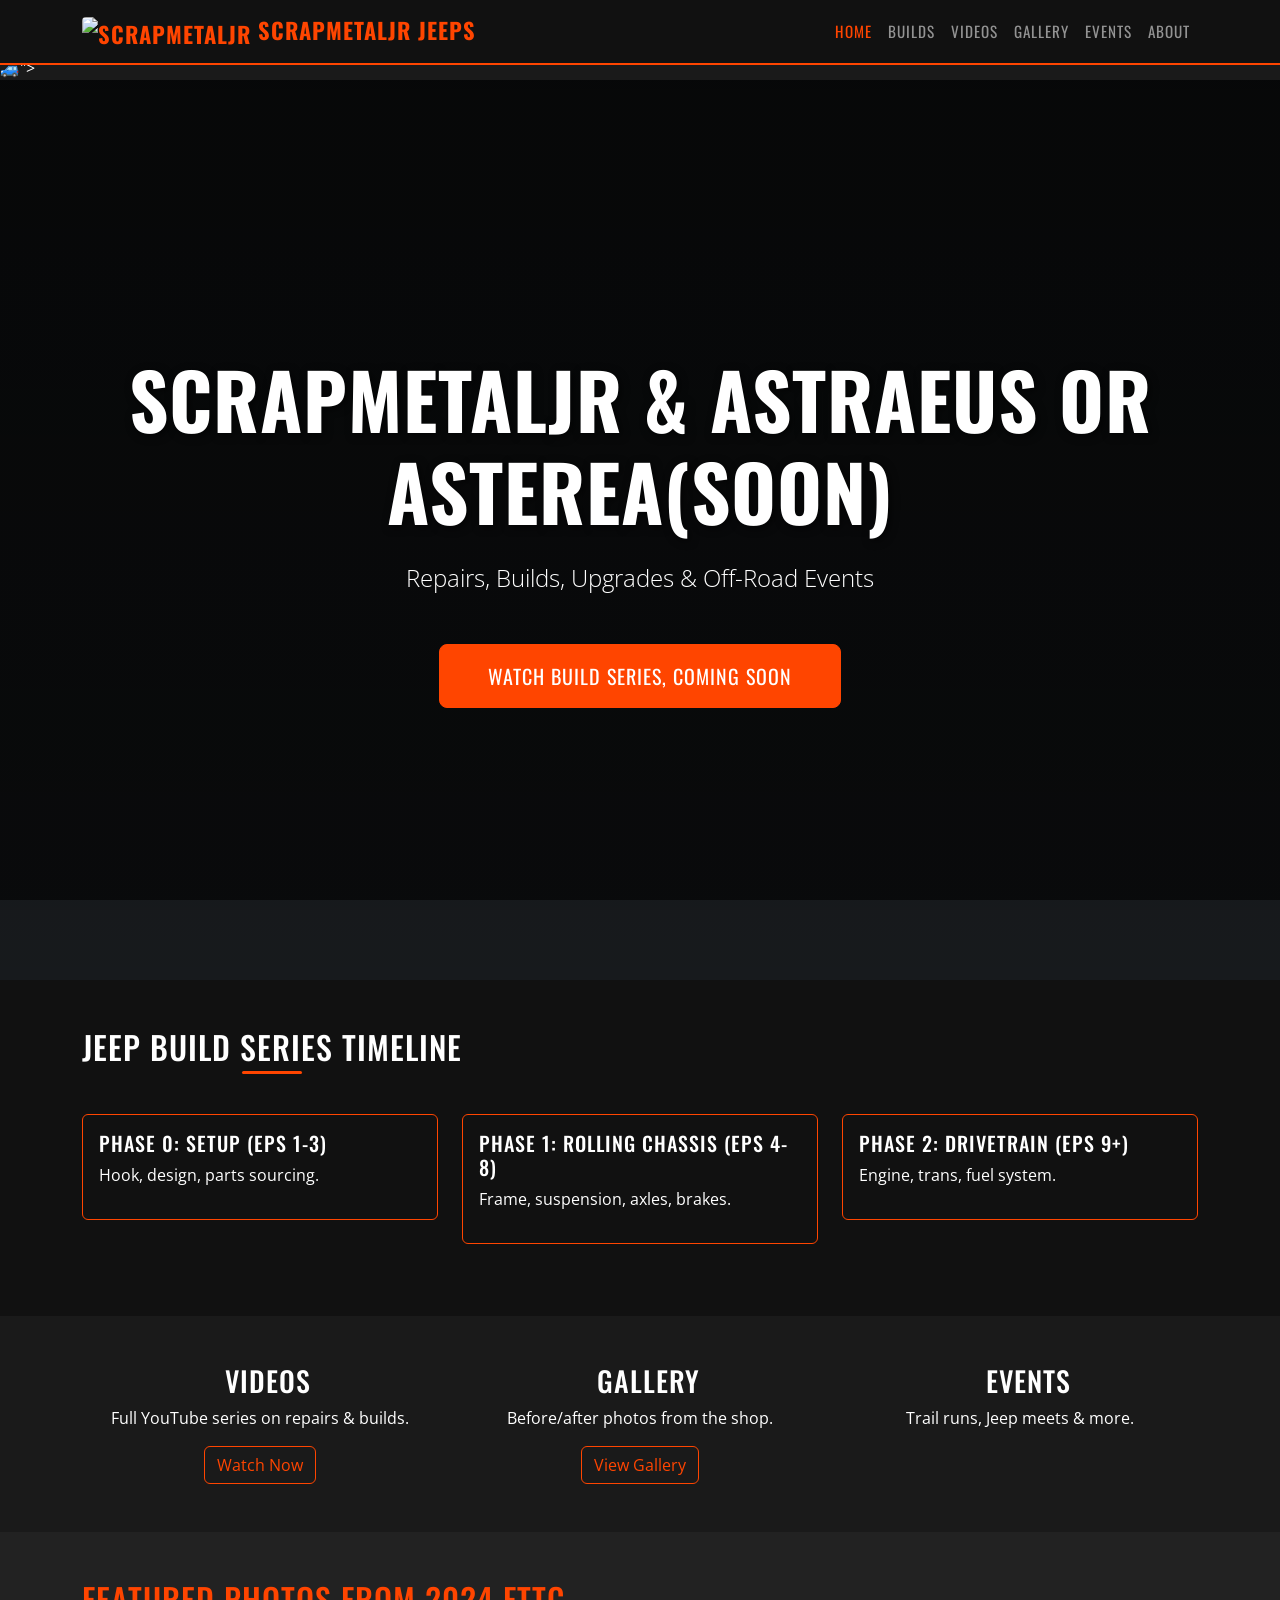
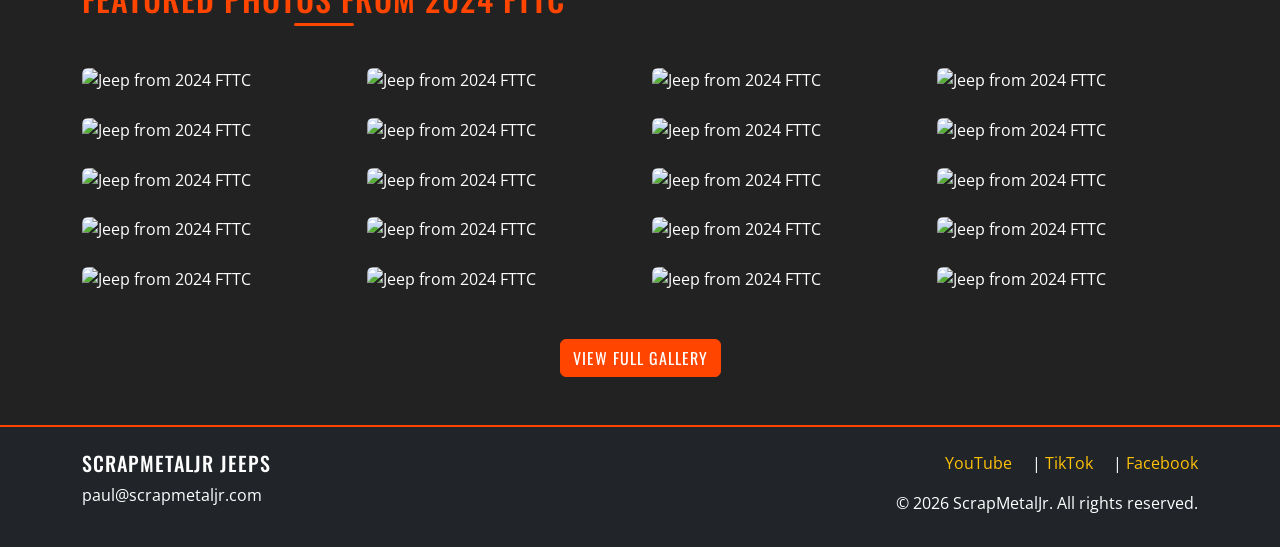
==== commit 2643e5c1: "Update index.html" ====
--- a/index.html
+++ b/index.html
@@ -31,7 +31,7 @@
 
  <header class="hero vh-100 d-flex align-items-center text-white text-center bg-dark" style="background-image: linear-gradient(rgba(0,0,0,0.6), rgba(0,0,0,0.6)), url('https://res.cloudinary.com/dp34ykdrn/image/upload/f_auto,q_auto/hero-bg.jpg'); background-size: cover; background-position: center center;">
  <div class="container">
- <h1 class="display-1 fw-bold mb-4">ScrapMetalJr & ScrapMetal(soon)</h1>
+ <h1 class="display-1 fw-bold mb-4">ScrapMetalJr & Astraeus or Asterea(soon)</h1>
  <p class="lead mb-5">Repairs, Builds, Upgrades & Off-Road Events</p>
  <a href="#timeline" class="btn btn-warning btn-lg px-5 py-3">Watch Build Series, Coming soon</a>
  </div>
@@ -142,4 +142,4 @@
  <script src="https://kit.fontawesome.com/your-kit.js" crossorigin="anonymous"></script> <!-- Replace with your FA kit -->
  <script src="js/script.js"></script>
 </body>
-</html>+</html>
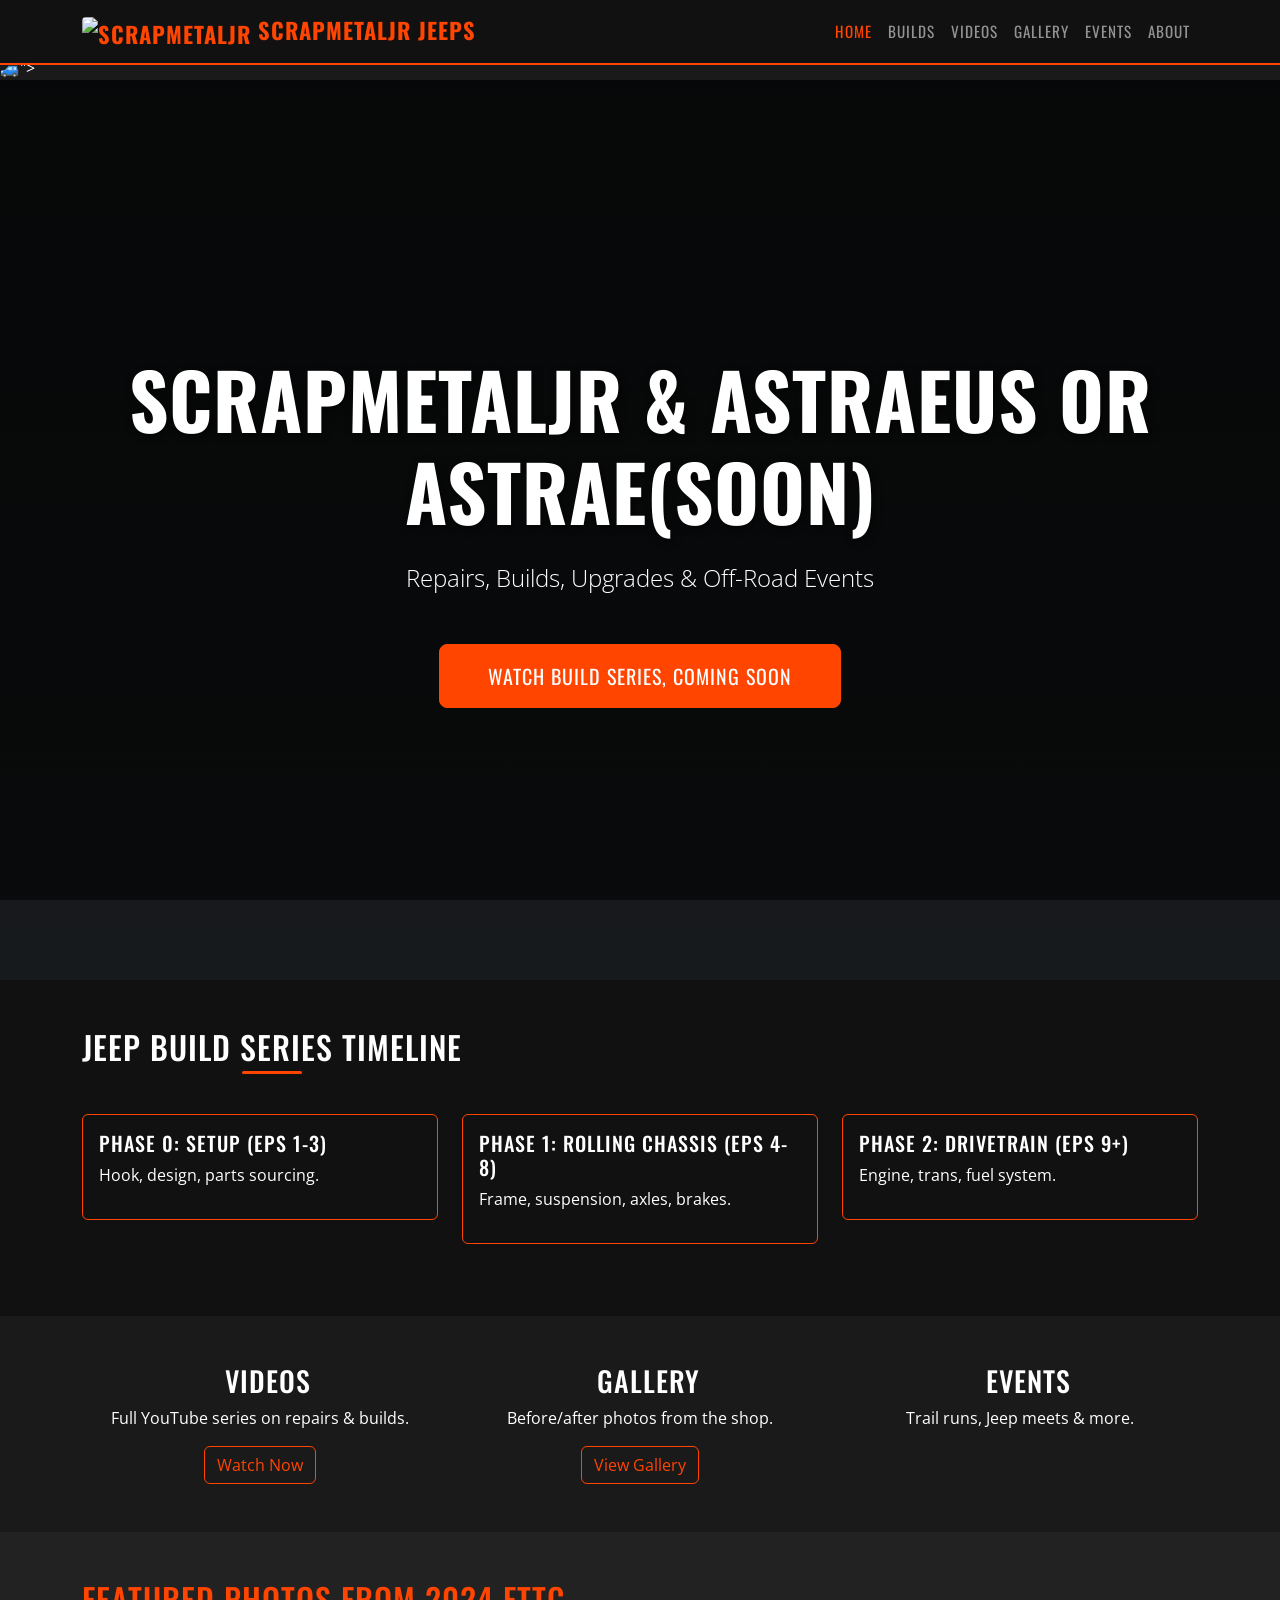
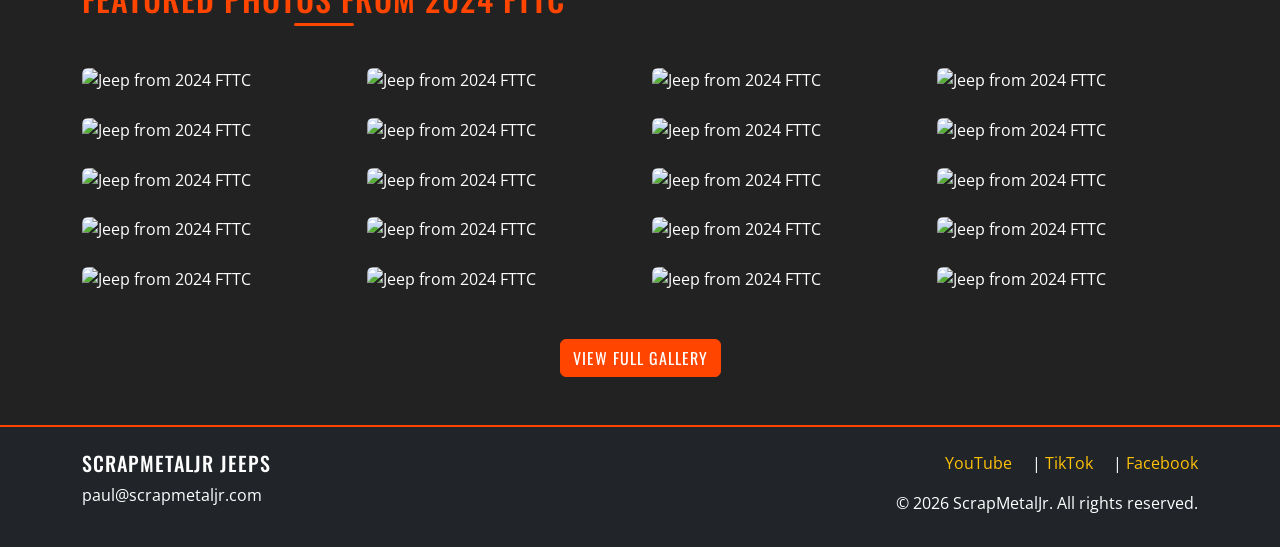
==== commit 6cdf88e2: "Update index.html" ====
--- a/index.html
+++ b/index.html
@@ -31,7 +31,7 @@
 
  <header class="hero vh-100 d-flex align-items-center text-white text-center bg-dark" style="background-image: linear-gradient(rgba(0,0,0,0.6), rgba(0,0,0,0.6)), url('https://res.cloudinary.com/dp34ykdrn/image/upload/f_auto,q_auto/hero-bg.jpg'); background-size: cover; background-position: center center;">
  <div class="container">
- <h1 class="display-1 fw-bold mb-4">ScrapMetalJr & Astraeus or Asterea(soon)</h1>
+ <h1 class="display-1 fw-bold mb-4">ScrapMetalJr & Astraeus or Astrae(soon)</h1>
  <p class="lead mb-5">Repairs, Builds, Upgrades & Off-Road Events</p>
  <a href="#timeline" class="btn btn-warning btn-lg px-5 py-3">Watch Build Series, Coming soon</a>
  </div>
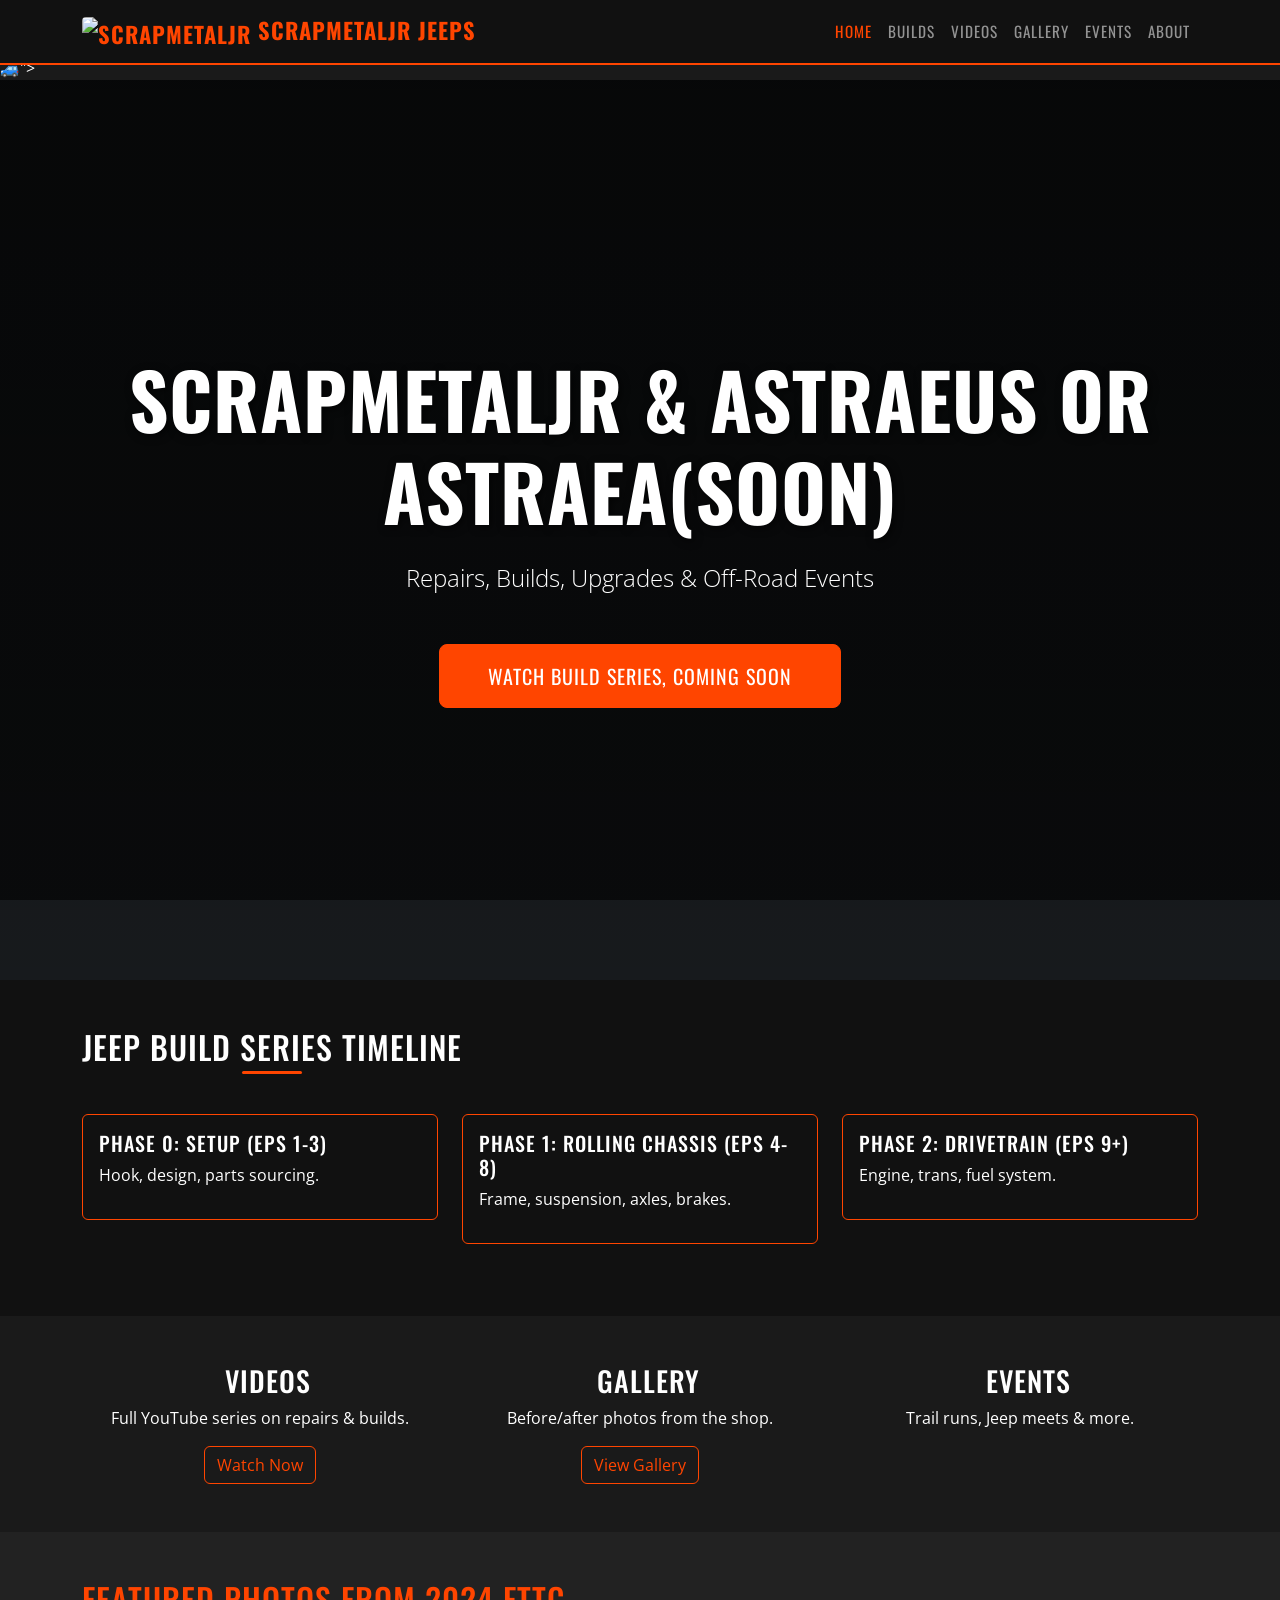
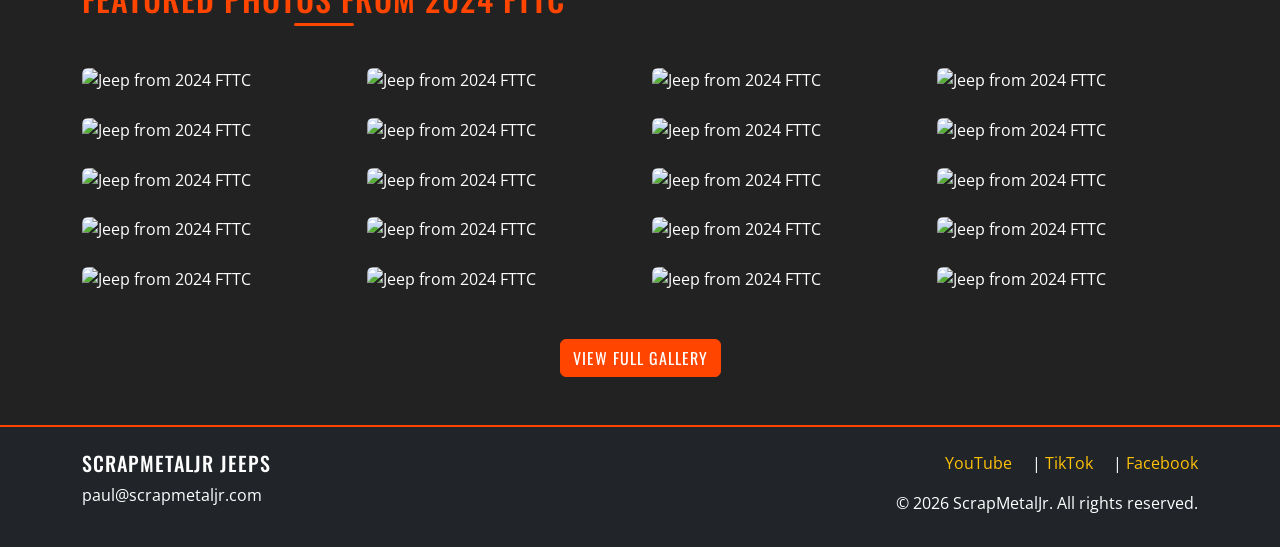
==== commit 53453071: "Update index.html" ====
--- a/index.html
+++ b/index.html
@@ -31,7 +31,7 @@
 
  <header class="hero vh-100 d-flex align-items-center text-white text-center bg-dark" style="background-image: linear-gradient(rgba(0,0,0,0.6), rgba(0,0,0,0.6)), url('https://res.cloudinary.com/dp34ykdrn/image/upload/f_auto,q_auto/hero-bg.jpg'); background-size: cover; background-position: center center;">
  <div class="container">
- <h1 class="display-1 fw-bold mb-4">ScrapMetalJr & Astraeus or Astrae(soon)</h1>
+ <h1 class="display-1 fw-bold mb-4">ScrapMetalJr & Astraeus or Astraea(soon)</h1>
  <p class="lead mb-5">Repairs, Builds, Upgrades & Off-Road Events</p>
  <a href="#timeline" class="btn btn-warning btn-lg px-5 py-3">Watch Build Series, Coming soon</a>
  </div>
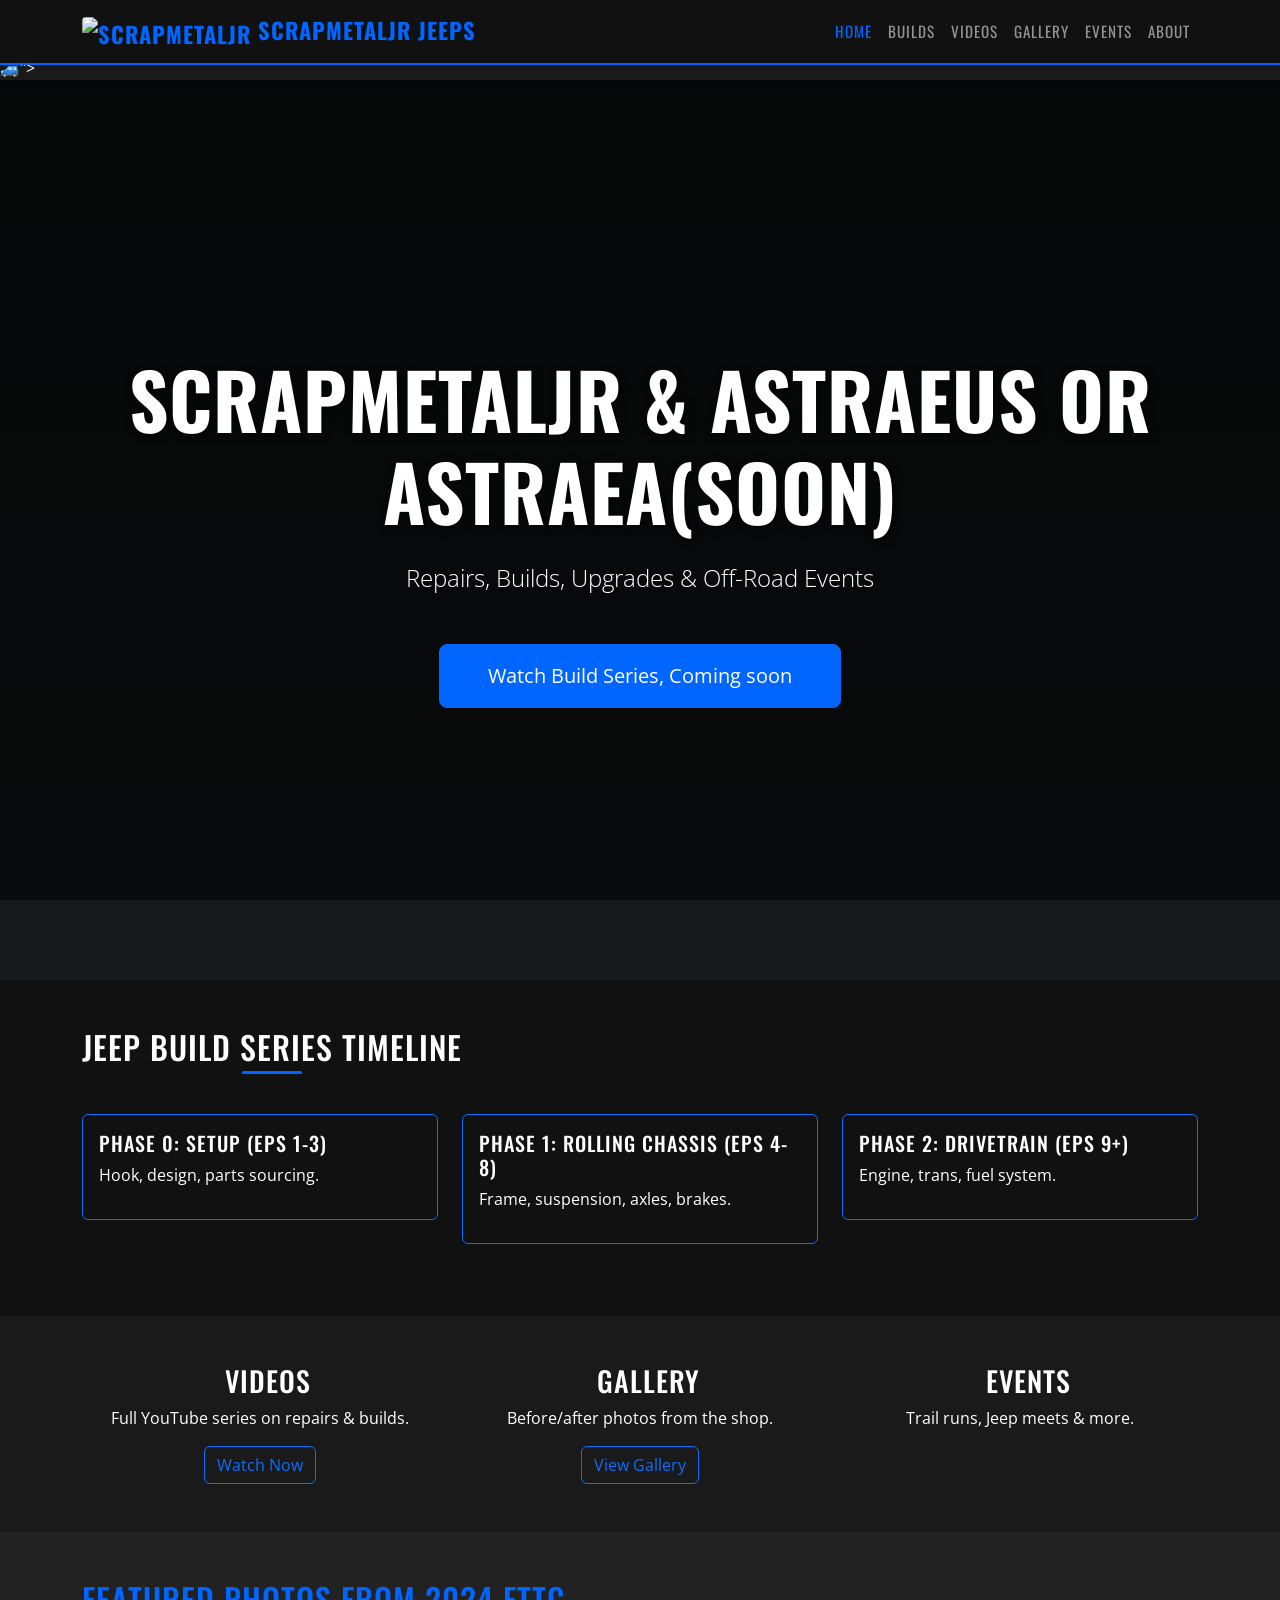
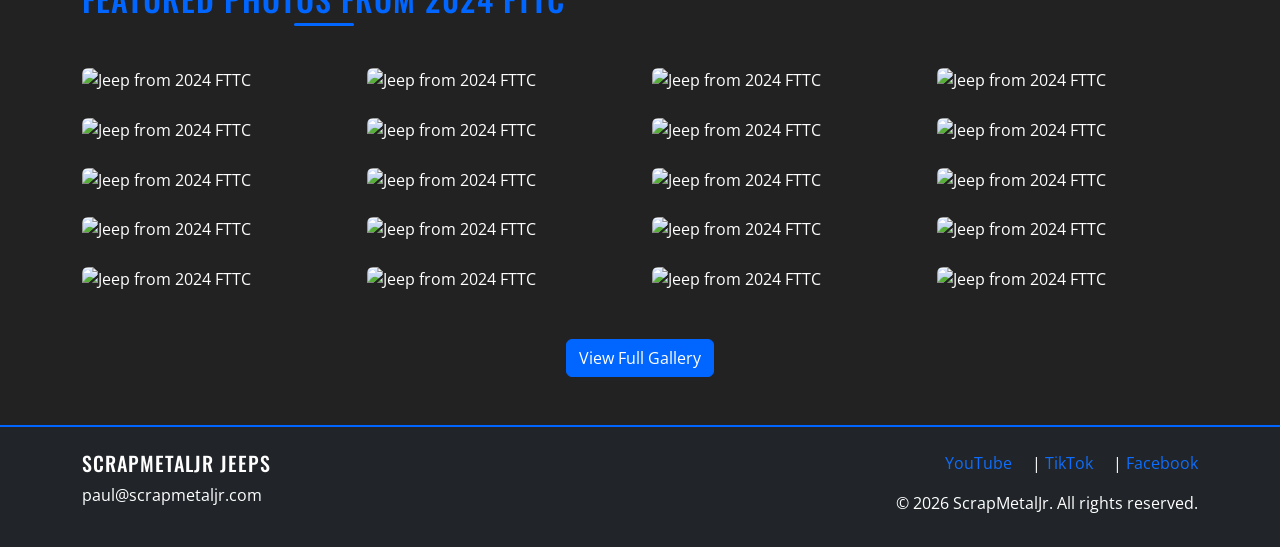
==== commit 9fcdc3d2: "Fix color and consistency issues" ====
--- a/index.html
+++ b/index.html
@@ -33,7 +33,7 @@
  <div class="container">
  <h1 class="display-1 fw-bold mb-4">ScrapMetalJr & Astraeus or Astraea(soon)</h1>
  <p class="lead mb-5">Repairs, Builds, Upgrades & Off-Road Events</p>
- <a href="#timeline" class="btn btn-warning btn-lg px-5 py-3">Watch Build Series, Coming soon</a>
+ <a href="#timeline" class="btn btn-primary btn-lg px-5 py-3">Watch Build Series, Coming soon</a>
  </div>
  </header>
 
@@ -42,7 +42,7 @@
  <h2 class="text-center mb-5 text-white">Jeep Build Series Timeline</h2>
  <div class="row">
  <div class="col-lg-4 mb-4">
- <div class="card bg-dark text-white border-warning">
+ <div class="card bg-dark text-white border-primary">
  <div class="card-body">
  <h5>Phase 0: Setup (Eps 1-3)</h5>
  <p>Hook, design, parts sourcing.</p>
@@ -50,7 +50,7 @@
  </div>
  </div>
  <div class="col-lg-4 mb-4">
- <div class="card bg-dark text-white border-warning">
+ <div class="card bg-dark text-white border-primary">
  <div class="card-body">
  <h5>Phase 1: Rolling Chassis (Eps 4-8)</h5>
  <p>Frame, suspension, axles, brakes.</p>
@@ -58,7 +58,7 @@
  </div>
  </div>
  <div class="col-lg-4 mb-4">
- <div class="card bg-dark text-white border-warning">
+ <div class="card bg-dark text-white border-primary">
  <div class="card-body">
  <h5>Phase 2: Drivetrain (Eps 9+)</h5>
  <p>Engine, trans, fuel system.</p>
@@ -73,17 +73,17 @@
  <div class="container">
  <div class="row text-center">
  <div class="col-md-4">
- <h3><i class="fas fa-video text-warning me-3"></i>Videos</h3>
+ <h3><i class="fas fa-video text-primary me-3"></i>Videos</h3>
  <p>Full YouTube series on repairs & builds.</p>
- <a href="https://www.youtube.com/@ScrapMetalJr" class="btn btn-outline-dark">Watch Now</a>
+ <a href="https://www.youtube.com/@ScrapMetalJr" class="btn btn-outline-primary">Watch Now</a>
  </div>
  <div class="col-md-4">
- <h3><i class="fas fa-images text-warning me-3"></i>Gallery</h3>
+ <h3><i class="fas fa-images text-primary me-3"></i>Gallery</h3>
  <p>Before/after photos from the shop.</p>
- <a href="gallery.html" class="btn btn-outline-dark">View Gallery</a>
+ <a href="gallery.html" class="btn btn-outline-primary">View Gallery</a>
  </div>
  <div class="col-md-4">
- <h3><i class="fas fa-calendar-alt text-warning me-3"></i>Events</h3>
+ <h3><i class="fas fa-calendar-alt text-primary me-3"></i>Events</h3>
  <p>Trail runs, Jeep meets & more.</p>
  </div>
  </div>
@@ -116,7 +116,7 @@
       <div class="col-md-3 mb-4"><img src="https://res.cloudinary.com/dp34ykdrn/image/upload/f_auto,q_auto/DSC_9530.jpg" alt="Jeep from 2024 FTTC" class="img-fluid rounded"></div>
     </div>
     <div class="text-center mt-4">
-      <a href="gallery.html" class="btn btn-warning">View Full Gallery</a>
+      <a href="gallery.html" class="btn btn-primary">View Full Gallery</a>
     </div>
   </div>
  </section>
@@ -129,9 +129,9 @@
  <p>paul@scrapmetaljr.com</p>
  </div>
  <div class="col-md-6 text-end">
- <a href="https://www.youtube.com/@ScrapMetalJr" class="text-warning me-3">YouTube</a> |
- <a href="https://www.tiktok.com/@ScrapMetalJr" class="text-warning me-3">TikTok</a> |
- <a href="https://www.facebook.com/ScrapMetalJr" class="text-warning">Facebook</a>
+ <a href="https://www.youtube.com/@ScrapMetalJr" class="text-primary me-3">YouTube</a> |
+ <a href="https://www.tiktok.com/@ScrapMetalJr" class="text-primary me-3">TikTok</a> |
+ <a href="https://www.facebook.com/ScrapMetalJr" class="text-primary">Facebook</a>
  <p class="mt-3 mb-0">&copy; 2026 ScrapMetalJr. All rights reserved.</p>
  </div>
  </div>
@@ -139,7 +139,7 @@
  </footer>
 
  <script src="https://cdn.jsdelivr.net/npm/bootstrap@5.3.3/dist/js/bootstrap.bundle.min.js"></script>
- <script src="https://kit.fontawesome.com/your-kit.js" crossorigin="anonymous"></script> <!-- Replace with your FA kit -->
+ <script src="https://kit.fontawesome.com/7f8769c07c.js" crossorigin="anonymous"></script> <!-- Replace with your FA kit -->
  <script src="js/script.js"></script>
 </body>
 </html>
--- a/css/style.css
+++ b/css/style.css
@@ -1,8 +1,8 @@
 @import url('https://fonts.googleapis.com/css2?family=Oswald:wght@400;500;700&family=Open+Sans:wght@400;600&display=swap');
 
 :root {
-  --orange: #FF4500;
-  --orange-dark: #CC3700;
+  --blue: #0066FF;
+  --blue-dark: #0052CC;
   --dark: #1a1a1a;
   --darker: #111;
   --light: #f8f9fa;
@@ -33,13 +33,13 @@
 .navbar {
   backdrop-filter: blur(10px);
   background-color: rgba(17, 17, 17, 0.95) !important;
-  border-bottom: 2px solid var(--orange);
+  border-bottom: 2px solid var(--blue);
   z-index: 1030;
 }
 
 .navbar-brand {
   font-size: 1.4rem;
-  color: var(--orange) !important;
+  color: var(--blue) !important;
 }
 
 .navbar-brand img {
@@ -56,7 +56,7 @@
 
 .nav-link:hover,
 .nav-link.active {
-  color: var(--orange) !important;
+  color: var(--blue) !important;
 }
 
 /* Hero Section */
@@ -107,8 +107,8 @@
 
 /* Buttons */
 .btn-warning {
-  background-color: var(--orange);
-  border-color: var(--orange);
+  background-color: var(--blue);
+  border-color: var(--blue);
   color: #fff;
   font-family: 'Oswald', sans-serif;
   text-transform: uppercase;
@@ -117,32 +117,32 @@
 }
 
 .btn-warning:hover {
-  background-color: var(--orange-dark);
-  border-color: var(--orange-dark);
+  background-color: var(--blue-dark);
+  border-color: var(--blue-dark);
   color: #fff;
   transform: translateY(-2px);
   box-shadow: 0 4px 15px rgba(255, 69, 0, 0.4);
 }
 
 .btn-outline-dark {
-  color: var(--orange);
-  border-color: var(--orange);
+  color: var(--blue);
+  border-color: var(--blue);
 }
 
 .btn-outline-dark:hover {
-  background-color: var(--orange);
-  border-color: var(--orange);
+  background-color: var(--blue);
+  border-color: var(--blue);
   color: #fff;
 }
 
 .btn-primary {
-  background-color: var(--orange);
-  border-color: var(--orange);
+  background-color: var(--blue);
+  border-color: var(--blue);
 }
 
 .btn-primary:hover {
-  background-color: var(--orange-dark);
-  border-color: var(--orange-dark);
+  background-color: var(--blue-dark);
+  border-color: var(--blue-dark);
 }
 
 /* Cards */
@@ -161,7 +161,7 @@
 }
 
 .card.border-warning {
-  border-color: var(--orange) !important;
+  border-color: var(--blue) !important;
 }
 
 /* Gallery Grid */
@@ -233,7 +233,7 @@
   content: '';
   position: absolute;
   width: 4px;
-  background: linear-gradient(to bottom, var(--orange), var(--orange-dark));
+  background: linear-gradient(to bottom, var(--blue), var(--blue-dark));
   top: 0;
   bottom: 0;
   left: 50%;
@@ -254,7 +254,7 @@
   width: 20px;
   height: 20px;
   right: -10px;
-  background-color: var(--orange);
+  background-color: var(--blue);
   border: 4px solid var(--dark);
   top: 20px;
   border-radius: 50%;
@@ -275,11 +275,11 @@
 }
 
 .timeline-content:hover {
-  border-color: var(--orange);
+  border-color: var(--blue);
 }
 
 .timeline-content h5 {
-  color: var(--orange);
+  color: var(--blue);
   margin-bottom: 10px;
 }
 
@@ -333,7 +333,7 @@
 }
 
 .lightbox-close:hover {
-  color: var(--orange);
+  color: var(--blue);
 }
 
 .lightbox-prev,
@@ -354,7 +354,7 @@
 
 .lightbox-prev:hover,
 .lightbox-next:hover {
-  color: var(--orange);
+  color: var(--blue);
 }
 
 .lightbox-prev { left: 20px; }
@@ -376,7 +376,7 @@
 }
 
 section h2 {
-  color: var(--orange);
+  color: var(--blue);
   position: relative;
   display: inline-block;
 }
@@ -389,7 +389,7 @@
   transform: translateX(-50%);
   width: 60px;
   height: 3px;
-  background: var(--orange);
+  background: var(--blue);
   border-radius: 2px;
 }
 
@@ -403,7 +403,7 @@
 
 .bg-light h2,
 .bg-light h3 {
-  color: var(--orange);
+  color: var(--blue);
 }
 
 .bg-light p {
@@ -413,18 +413,18 @@
 /* Footer */
 footer {
   background-color: var(--darker) !important;
-  border-top: 2px solid var(--orange);
+  border-top: 2px solid var(--blue);
 }
 
 footer a {
-  color: var(--orange);
+  color: var(--blue);
   text-decoration: none;
   transition: opacity 0.3s;
 }
 
 footer a:hover {
   opacity: 0.8;
-  color: var(--orange);
+  color: var(--blue);
 }
 
 /* Photo Blog Entry */
@@ -438,7 +438,7 @@
 }
 
 .blog-entry:hover {
-  border-color: var(--orange);
+  border-color: var(--blue);
 }
 
 .blog-entry .entry-header {
@@ -468,7 +468,7 @@
 }
 
 .blog-entry .entry-header .date {
-  color: var(--orange);
+  color: var(--blue);
   font-size: 0.9rem;
 }
 
@@ -511,7 +511,7 @@
   width: 40px;
   height: 40px;
   border: 4px solid #333;
-  border-top-color: var(--orange);
+  border-top-color: var(--blue);
   border-radius: 50%;
   animation: spin 0.8s linear infinite;
   margin: 0 auto 20px;
@@ -566,17 +566,17 @@
 }
 
 ::-webkit-scrollbar-thumb {
-  background: var(--orange);
+  background: var(--blue);
   border-radius: 4px;
 }
 
 ::-webkit-scrollbar-thumb:hover {
-  background: var(--orange-dark);
+  background: var(--blue-dark);
 }
 
 /* Tab styling for events */
 .nav-tabs {
-  border-bottom-color: var(--orange);
+  border-bottom-color: var(--blue);
 }
 
 .nav-tabs .nav-link {
@@ -587,14 +587,14 @@
 }
 
 .nav-tabs .nav-link:hover {
-  color: var(--orange);
-  border-color: transparent transparent var(--orange);
+  color: var(--blue);
+  border-color: transparent transparent var(--blue);
 }
 
 .nav-tabs .nav-link.active {
-  color: var(--orange);
+  color: var(--blue);
   background: transparent;
-  border-color: transparent transparent var(--orange);
+  border-color: transparent transparent var(--blue);
 }
 
 /* Filter/search bar */
@@ -620,7 +620,7 @@
 .filter-bar input:focus,
 .filter-bar select:focus {
   outline: none;
-  border-color: var(--orange);
+  border-color: var(--blue);
   box-shadow: 0 0 0 2px rgba(255, 69, 0, 0.2);
 }
 
